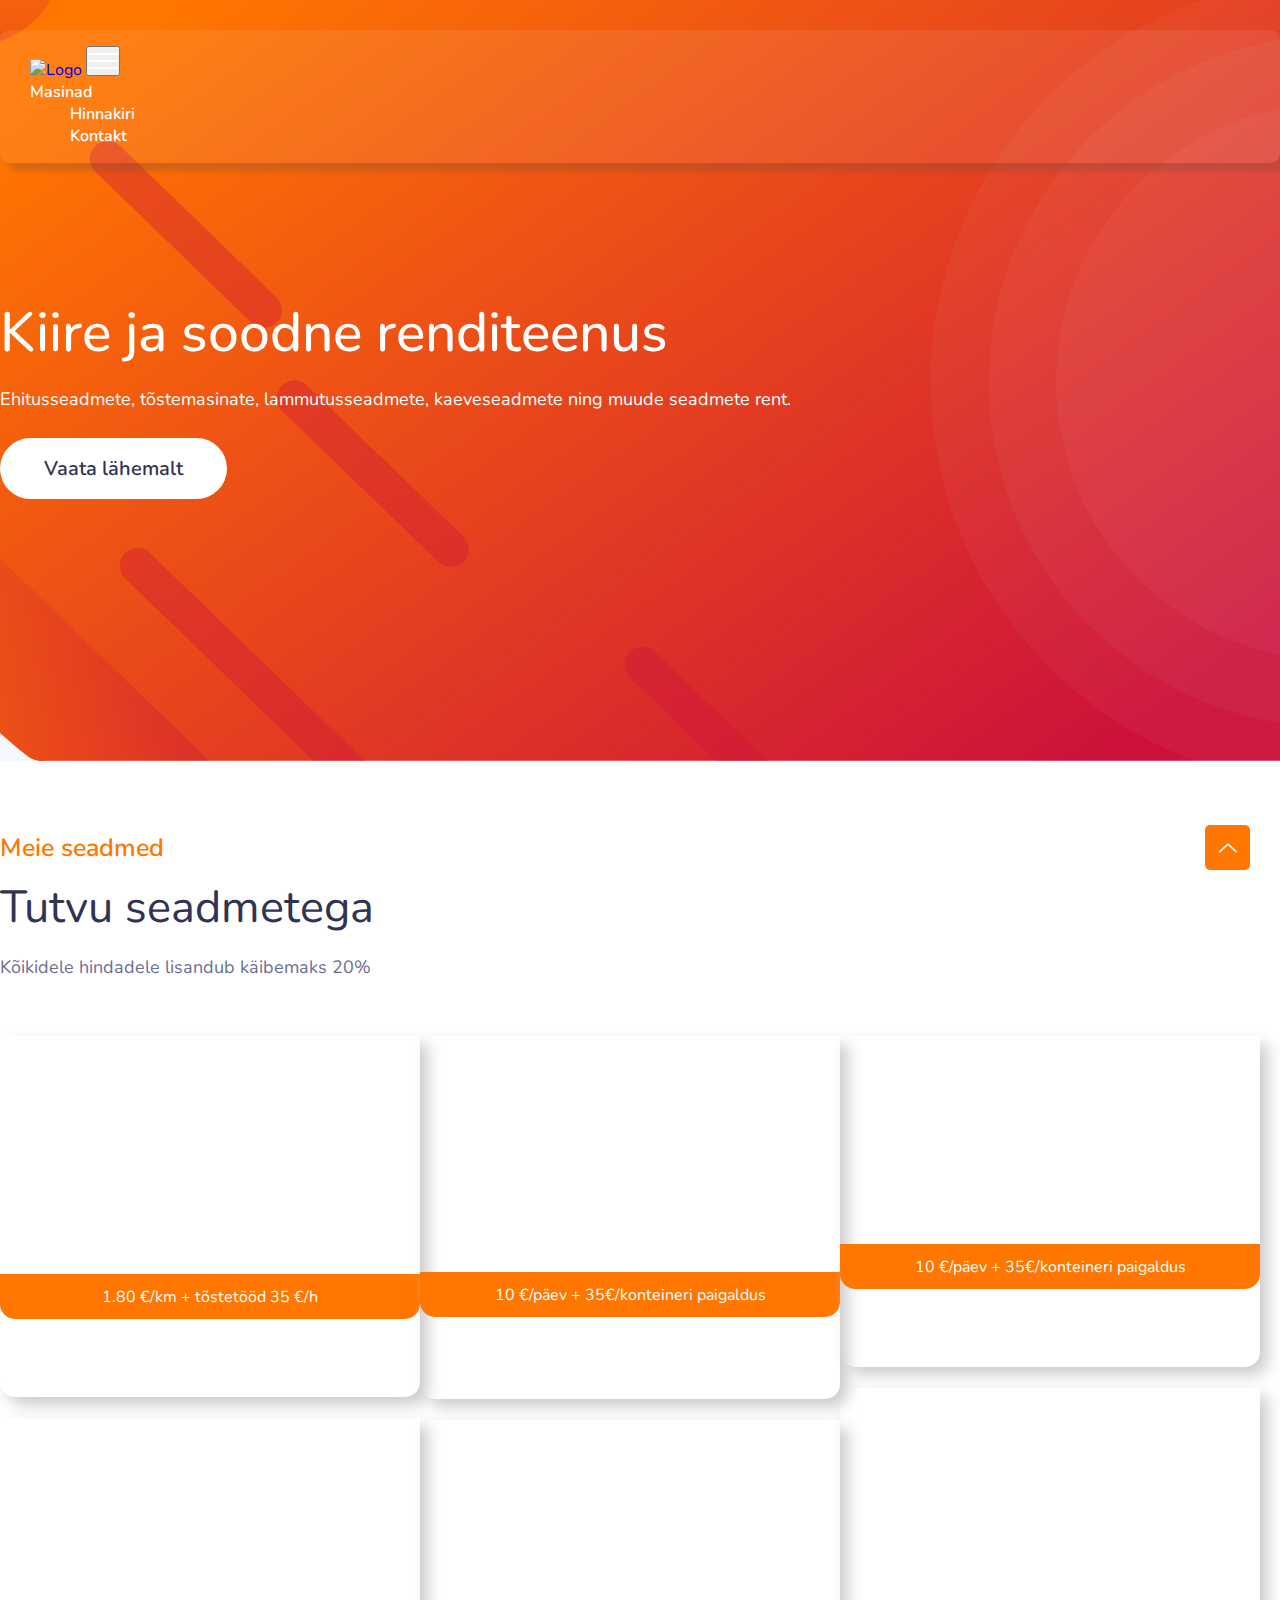
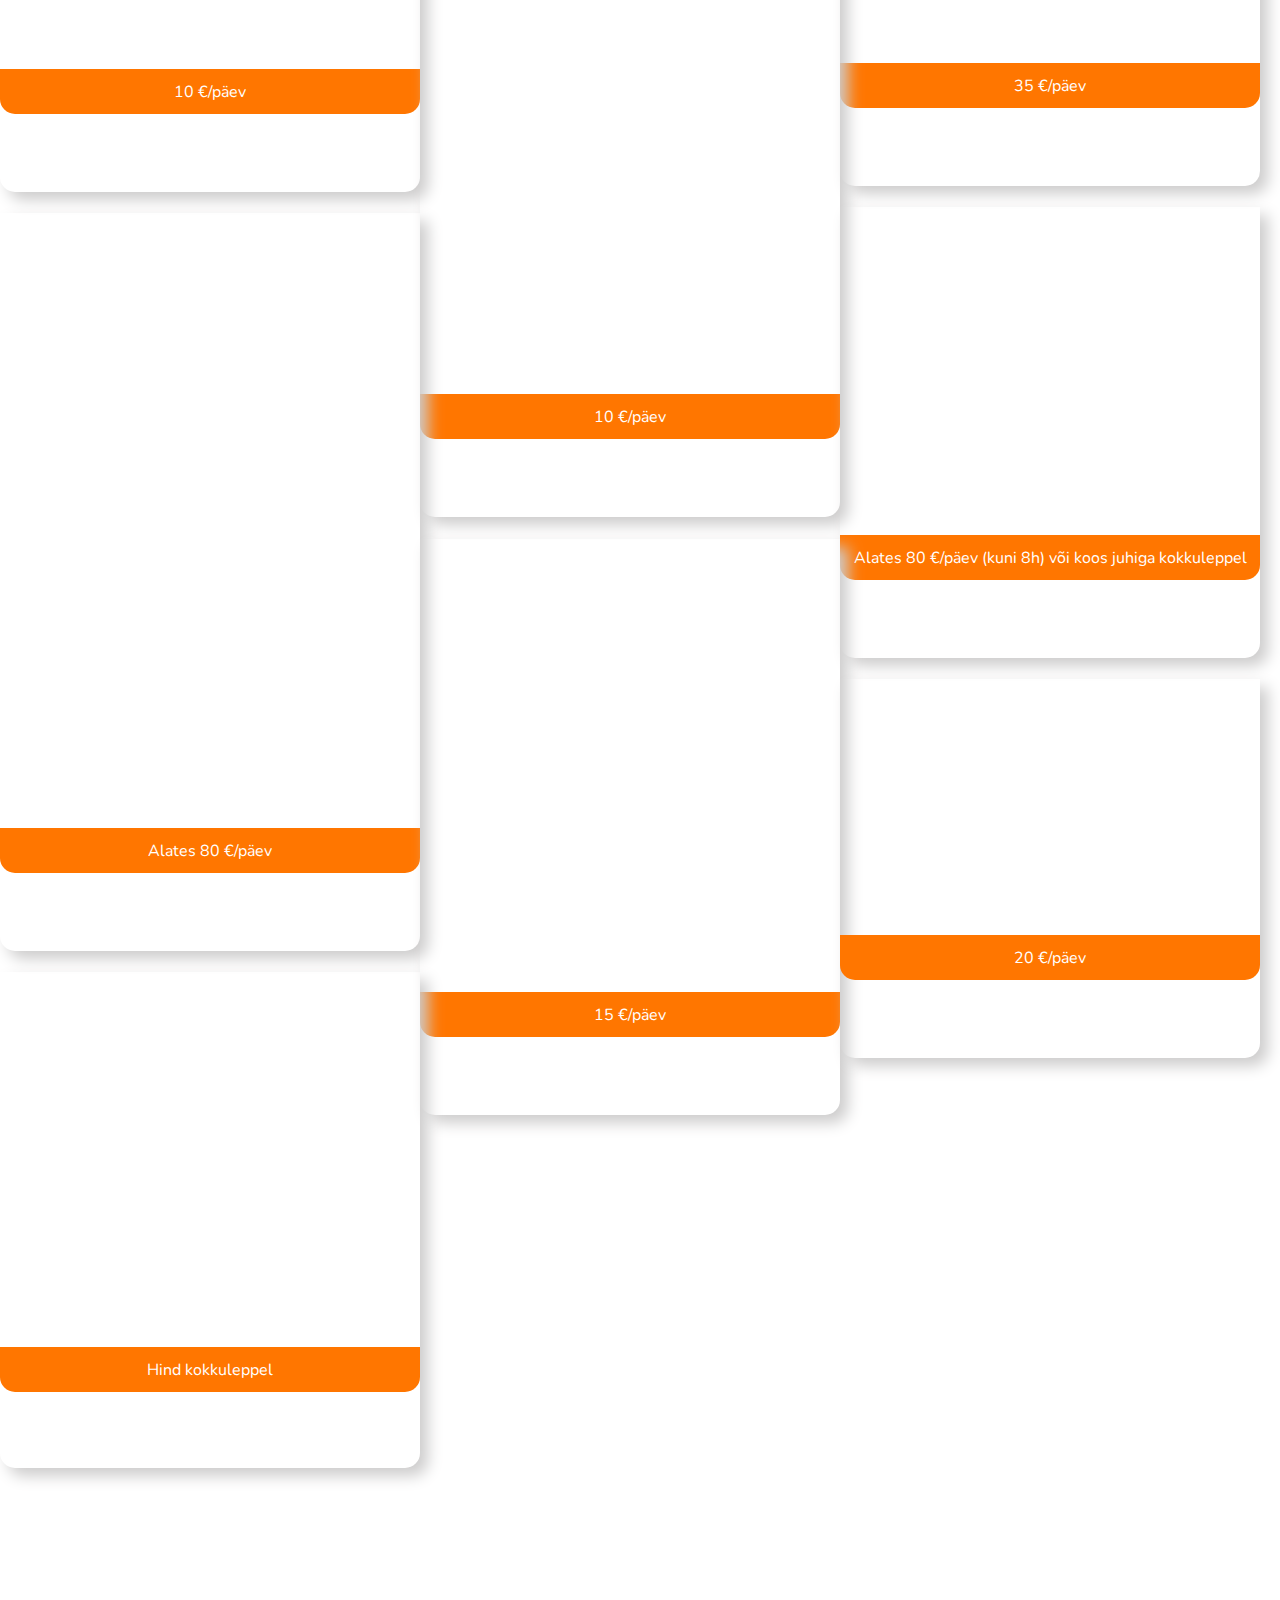
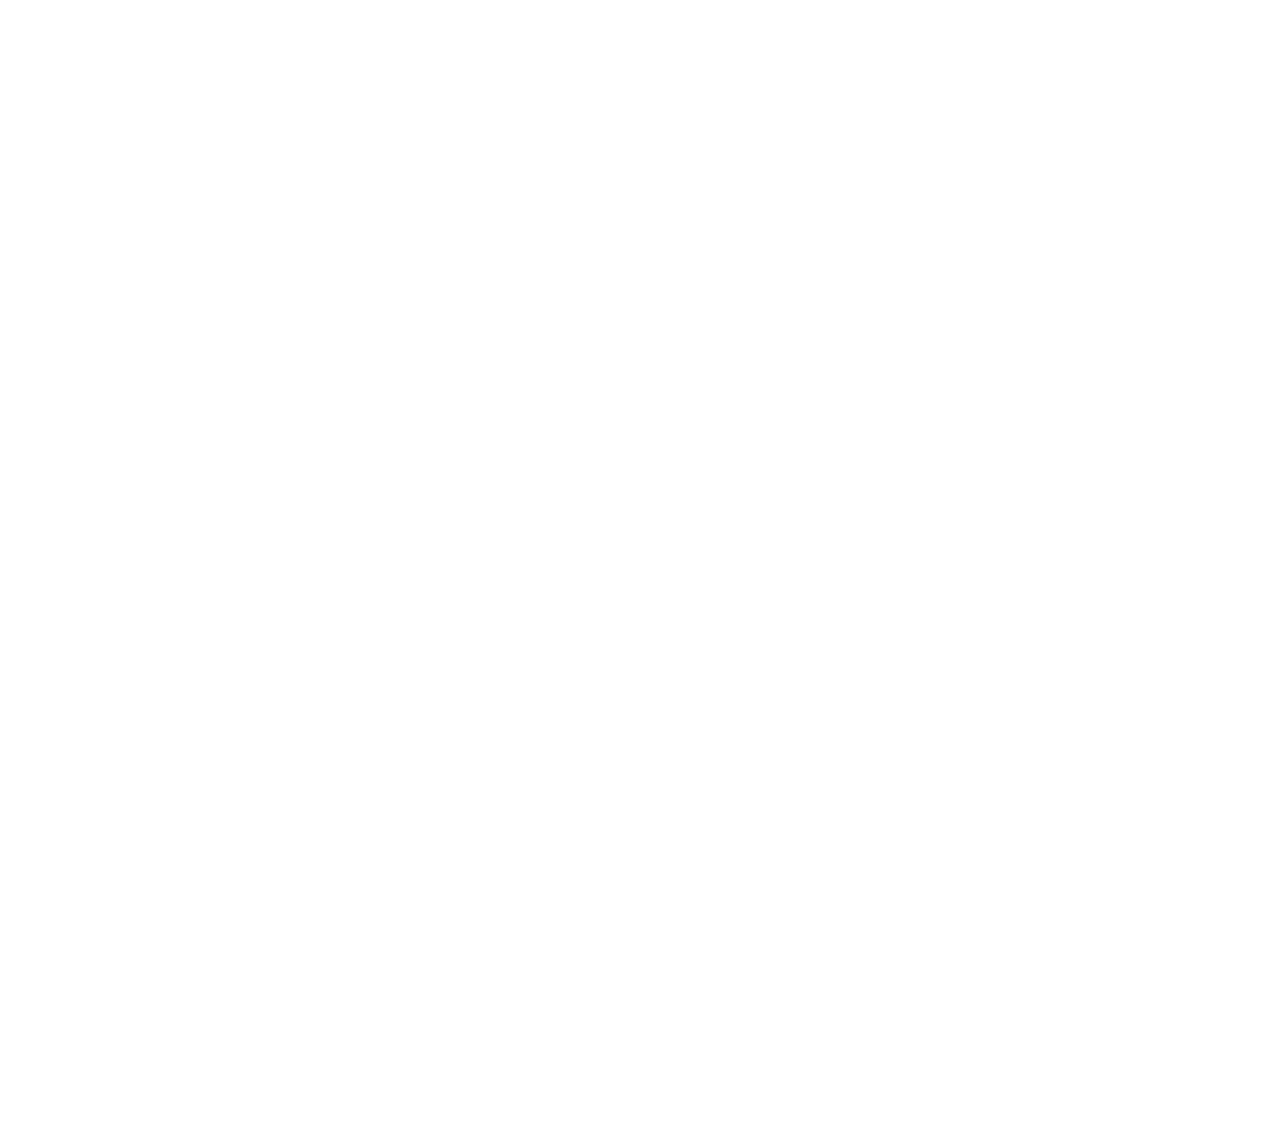
==== index.html @ d81b1bce "Update index.html" ====
<!doctype html>
<html class="no-js" lang="et">
<head>
    <meta charset="utf-8">
    <meta http-equiv="x-ua-compatible" content="ie=edge">
    <title>Renditeenus Järvamaal - Impera Grupp</title>
    <meta name="viewport" content="width=device-width, initial-scale=1">
    <meta name="Impera Grupp"
          content="Ehitusseadmete, lammutusseadmete, kaeveseadmete, tõstemasinate ning muude seadmete rent. Kontakt: +372 5129974 imperagrupp@mail.ee.">
    <meta name="description"
          content="Ehitusseadmete, lammutusseadmete, kaeveseadmete, tõstemasinate ning muude seadmete rent. Kontakt: +372 5129974 imperagrupp@mail.ee.">
    <meta property="og:description"
          content="Ehitusseadmete, lammutusseadmete, kaeveseadmete, tõstemasinate ning muude seadmete rent. Kontakt: +372 5129974 imperagrupp@mail.ee.">
    <meta name="keywords"
          content="rent, rendime, ehitusseadmete, lammutusseadmete, kaeveseadmete, tõstemasinate, järvamaa, renditeenus, soodne, tööriistad, korvtõstuk, platvormkraana, kraana, paide, tõstemasinad, seadmed, treiler, järelhaagis, miniekskavaator">
    <meta name="theme-color" content="#ff4400">
    <meta property="og:title" content="Renditeenus Järvamaal - Impera Grupp">
    <meta property="og:type" content="website" />
    <meta property="og:url" content="" />
    <meta property="og:image" content="https://imperagrupp.ee/assets/img/masinad/og_image.jpg">


    <link rel="shortcut icon" type="image/x-icon" href="assets/img/favicon_reb.png">

    <link rel="stylesheet" href="assets/css/bootstrap.min.css">
    <link rel="stylesheet" href="assets/css/LineIcons.2.0.css">
    <link rel="stylesheet" href="assets/css/animate.css">
    <link rel="stylesheet" href="assets/css/glightbox.min.css">
    <link rel="stylesheet" href="assets/css/tiny-slider.css">
    <link rel="stylesheet" href="assets/css/progressive-image.css">
    <link rel="stylesheet" href="assets/css/main.css">
    <!-- Global site tag (gtag.js) - Google Analytics -->
    <script async src="https://www.googletagmanager.com/gtag/js?id=G-723HPJB3SB"></script>
    <script>
        window.dataLayer = window.dataLayer || [];

        function gtag() {
            dataLayer.push(arguments);
        }

        gtag('js', new Date());

        gtag('config', 'G-723HPJB3SB');
    </script>
</head>
<body>
<!--[if lte IE 9]>
<p class="browserupgrade">Kasutad <strong>aegunud</strong> brauserit. Palun uuenda oma brauserit, et parandada kogemust
    ning turvalisust.</p>
<![endif]-->

<div class="preloader">
    <div class="loader">
        <div class="ytp-spinner">
            <div class="ytp-spinner-container">
                <div class="ytp-spinner-rotator">
                    <div class="ytp-spinner-left">
                        <div class="ytp-spinner-circle"></div>
                    </div>
                    <div class="ytp-spinner-right">
                        <div class="ytp-spinner-circle"></div>
                    </div>
                </div>
            </div>
        </div>
    </div>
</div>
<header class="header">
    <div class="navbar-area">
        <div class="container">
            <div class="row">
                <div class="col-lg-12">
                    <nav class="navbar navbar-expand-lg">
                        <a class="navbar-brand" href="#home">
                            <img src="assets/img/logo/Rebanevektor_50.png" alt="Logo">
                        </a>
                        <button class="navbar-toggler" type="button" data-toggle="collapse"
                                data-target="#navbarSupportedContent" aria-controls="navbarSupportedContent"
                                aria-expanded="false" aria-label="Toggle navigation">
                            <span class="toggler-icon"></span>
                            <span class="toggler-icon"></span>
                            <span class="toggler-icon"></span>
                        </button>
                        <div class="collapse navbar-collapse sub-menu-bar" id="navbarSupportedContent">
                            <ul id="nav" class="navbar-nav ms-auto">
                                <li class="nav-item">
                                    <a class="page-scroll" href="#masinad">Masinad</a>
                                </li>
                                <li class="nav-item">
                                    <a class="page-scroll" href="#masinad">Hinnakiri</a>
                                </li>
                                <li class="nav-item">
                                    <a class="page-scroll" href="#kontakt">Kontakt</a>
                                </li>
                            </ul>
                        </div>
                    </nav>
                </div>
            </div>
        </div>
    </div>
</header>
<section id="home" class="hero-section img-bg" style="background-image: url(assets/img/hero/hero-bg.svg)">
    <div class="container">
        <div class="row align-items-center">
            <div class="col-xl-6 col-lg-6">
                <div class="hero-content-wrapper">
                    <h1 class="wow fadeInDown" data-wow-delay=".8s" data-wow-duration="1.3s">Kiire ja soodne
                        renditeenus</h1>
                    <p class="wow fadeInLeft" data-wow-delay=".8s" data-wow-duration="1.3s">Ehitusseadmete, tõstemasinate, lammutusseadmete, kaeveseadmete ning muude seadmete rent.</p>
                    <a href="#masinad" class="theme-btn wow fadeInUp" data-wow-delay=".8s" data-wow-duration="1.3s">Vaata
                        lähemalt</a>
                </div>
            </div>
            <div class="col-xl-5 col-lg-6">
                <div class="hero-img">
                    <img class="wow fadeInRight" data-wow-delay=".4s" data-wow-duration="1.3s"
                         src="assets/img/hero/hero-cogs.png" alt="">
                    <!--                                        <img src="assets/img/hero/hero-shape.svg" alt="" class="shape">-->
                </div>
            </div>
        </div>
    </div>
</section>
<section id="masinad" class="team-section pt-70">
    <!--Pealkiri ja alatekst-->
    <div class="row">
        <div class="col-xl-5 col-lg-6 col-md-8 mx-auto">
            <div class="section-title text-center mb-55">
                <a href="#masinad">
                    <span class="wow fadeInDown" data-wow-delay=".2s">Meie seadmed</span>
                    <h2 class="mb-15 wow fadeInUp" data-wow-delay=".4s">Tutvu seadmetega</h2>
                    <p>Kõikidele hindadele lisandub käibemaks 20%</p>
                </a>
            </div>
        </div>
    </div>
    <div class="container">
        <div class="row" data-masonry='{"percentPosition": true }'>
            <div class="col-xl-4 col-lg-4 col-sm-6">
                <div class="card ">
                    <div class="single-team mb-30 wow fadeInUp" data-wow-delay=".2s">
                        <div class="team-img mb-20">
                            <div class="flip-card" style="width: 420px; height: 283px">
                                <div class="flip-card-inner">
                                    <div class="flip-card-front">
                                        <picture>
                                            <a href="assets/img/masinad/veoauto4.jpg" class="progressive replace">
                                                <img src="assets/img/masinad/veoauto4_tiny.jpg" class="preview" alt="image"/>
                                            </a>
                                        </picture>
                                    </div>
                                    <div class="flip-card-back">
                                        <h4>Mercedes Benz Actros</h4>
                                        <ul>
                                            <li>Hüdrokraana tõstevõime 2.1t/4m pealt</li>
                                            <li>Konksmultilift 20 tonni</li>
                                            <li>Noole pikkus 11m</li>
                                            <li>Auto kandevõime 10 tonni</li>
                                            <li>Rattavalem 6x4</li>
                                        </ul>
                                    </div>
                                </div>
                            </div>
                            <div class="team-social-links">
                                <span>1.80 €/km + tõstetööd 35 €/h</span>
                            </div>
                        </div>
                        <div class="team-info">
                            <h4>Multilift veoauto</h4>
                            <span>Hüdrokraana ja konksmultiliftiga</span>
                        </div>
                    </div>
                </div>
            </div>
            <div class="col-xl-4 col-lg-4 col-sm-6">
                <div class="card ">
                    <div class="single-team mb-30 wow fadeInUp" data-wow-delay=".2s">
                        <div class="team-img mb-20">
                            <div class="flip-card" style="width: 420px; height: 281px">
                                <div class="flip-card-inner">
                                    <div class="flip-card-front">
                                        <picture>
                                            <a href="assets/img/masinad/konteiner.jpg" class="progressive replace">
                                                <img src="assets/img/masinad/konteiner_tiny.jpg" class="preview" alt="image"/>
                                            </a>
                                        </picture>
<!--                                        <img src="assets/img/masinad/konteiner.jpg" alt="Avatar">-->
                                    </div>
                                    <div class="flip-card-back">
                                        <picture>
                                            <a href="assets/img/masinad/veoauto5.jpg" class="progressive replace">
                                                <img src="assets/img/masinad/veoauto5_tiny.jpg" class="preview" alt="image"/>
                                            </a>
                                        </picture>
                                    </div>
                                </div>
                            </div>
                            <div class="team-social-links">
                                <span>10 €/päev + 35€/konteineri paigaldus</span>
                            </div>
                        </div>
                        <div class="team-info">
                            <h4>Multilift-konteiner</h4>
                            <span>20m<sup>3</sup></span>
                        </div>
                    </div>
                </div>
            </div>
            <div class="col-xl-4 col-lg-4 col-sm-6">
                <div class="card ">
                    <div class="single-team mb-30 wow fadeInUp" data-wow-delay=".2s">
                        <div class="team-img mb-20">
                            <div class="flip-card" style="width: 420px; height: 253px">
                                <div class="flip-card-inner">
                                    <div class="flip-card-front">
                                        <picture>
                                            <a href="assets/img/masinad/platvorm.jpg" class="progressive replace">
                                                <img src="assets/img/masinad/platvorm_tiny.jpg" class="preview" alt="image"/>
                                            </a>
                                        </picture>
                                    </div>
                                    <div class="flip-card-back">
                                        <picture>
                                            <a href="assets/img/masinad/veoauto2.jpg" class="progressive replace">
                                                <img src="assets/img/masinad/veoauto2_tiny.jpg" class="preview" alt="image"/>
                                            </a>
                                        </picture>
                                    </div>
                                </div>
                            </div>
                            <div class="team-social-links">
                                <span>10 €/päev + 35€/konteineri paigaldus</span>
                            </div>
                        </div>
                        <div class="team-info">
                            <h4>Multilift-platvorm</h4>
                            <span>5.3m x 2.5m</span>
                        </div>
                    </div>
                </div>
            </div>
            <div class="col-xl-4 col-lg-4 col-sm-6">
                <div class="card ">
                    <div class="single-team mb-30 wow fadeInUp" data-wow-delay=".2s">
                        <div class="team-img mb-20">
                            <div class="flip-card" style="width: 420px; height: 320px">
                                <div class="flip-card-inner">
                                    <div class="flip-card-front">
                                        <picture>
                                            <a href="assets/img/masinad/tiki.jpg" class="progressive replace">
                                                <img src="assets/img/masinad/tiki_tiny.jpg" class="preview" alt="image"/>
                                            </a>
                                        </picture>
                                    </div>
                                    <div class="flip-card-back">
                                        <picture>
                                            <a href="assets/img/masinad/minieks.jpg" class="progressive replace">
                                                <img src="assets/img/masinad/minieks_tiny.jpg" class="preview" alt="image"/>
                                            </a>
                                        </picture>
                                    </div>
                                </div>
                            </div>
                            <div class="team-social-links">
                                <span>35 €/päev</span>
                            </div>
                        </div>
                        <div class="team-info">
                            <h4>Väiketraktori haagis</h4>
                            <span>Kast 3m x 1.5m; kandevõime 2380kg</span>
                        </div>
                    </div>
                </div>
            </div>
            <div class="col-xl-4 col-lg-4 col-sm-6">
                <div class="card ">
                    <div class="single-team mb-30 wow fadeInUp" data-wow-delay=".2s">
                        <div class="team-img mb-20">
                            <div class="flip-card" style="width: 420px; height: 296px">
                                <div class="flip-card-inner">
                                    <div class="flip-card-front">
                                        <img src="assets/img/masinad/kopapea.jpg" alt="Avatar">
                                    </div>
                                    <div class="flip-card-back">
                                        <img src="assets/img/masinad/kopapea2.jpg" alt="Avatar">
                                    </div>
                                </div>
                            </div>
                            <div class="team-social-links">
                                <span>10 €/päev</span>
                            </div>
                        </div>
                        <div class="team-info">
                            <h4>Miniekskavaatori kopad</h4>
                            <span>300mm; 800mm</span>
                        </div>
                    </div>
                </div>
            </div>
            <div class="col-xl-4 col-lg-4 col-sm-6">
                <div class="card ">
                    <div class="single-team mb-30 wow fadeInUp" data-wow-delay=".2s">
                        <div class="team-img mb-20">
                            <div class="flip-card" style="width: 420px; height: 619px">
                                <div class="flip-card-inner">
                                    <div class="flip-card-front">
                                        <img src="assets/img/masinad/puur.jpg" alt="Avatar">
                                    </div>
                                    <div class="flip-card-back">
                                        <img src="assets/img/masinad/puur2.jpg" alt="Avatar">
                                    </div>
                                </div>
                            </div>
                            <div class="team-social-links">
                                <span>10 €/päev</span>
                            </div>
                        </div>
                        <div class="team-info">
                            <h4>Miniekskavaatori postipuur</h4>
                            <span>&#x2300;150x1200mm(sügavus)</span>
                        </div>
                    </div>
                </div>
            </div>
            <div class="col-xl-4 col-lg-4 col-sm-6">
                <div class="card ">
                    <div class="single-team mb-30 wow fadeInUp" data-wow-delay=".2s">
                        <div class="team-img mb-20">
                            <div class="flip-card" style="width: 420px; height: 373px">
                                <div class="flip-card-inner">
                                    <div class="flip-card-front">
                                        <img src="assets/img/masinad/minieks3.jpg" alt="Avatar">
                                    </div>
                                    <div class="flip-card-back">
                                        <h4>JCB 8010</h4>
                                        <ul>
                                            <li>Transpordilaius 700mm</li>
                                            <li>Diiselmootor</li>
                                            <li>Kaal 1100kg</li>
                                            <li>Kummiroomikutega</li>
                                        </ul>
                                    </div>
                                </div>
                            </div>
                            <div class="team-social-links">
                                <span>Alates 80 €/päev (kuni 8h) või koos juhiga kokkuleppel</span>
                            </div>
                        </div>
                        <div class="team-info">
                            <h4>Miniekskavaator</h4>
                            <span>Kaevesügavus 2150mm</span>
                        </div>
                    </div>
                </div>
            </div>
            <div class="col-xl-4 col-lg-4 col-sm-6">
                <div class="card ">
                    <div class="single-team mb-30 wow fadeInUp" data-wow-delay=".2s">
                        <div class="team-img mb-20">
                            <div class="flip-card" style="width: 420px; height: 660px">
                                <div class="flip-card-inner">
                                    <div class="flip-card-front">
                                        <img src="assets/img/masinad/korv5.jpg" alt="Avatar">
                                    </div>
                                    <div class="flip-card-back">
                                        <h4>Dexter 17ZA</h4>
                                        <ul>
                                            <li>Tõstevõime kuni 215kg</li>
                                            <li>Töökõrgus 17m</li>
                                            <li>Järelveetav</li>
                                        </ul>
                                    </div>
                                </div>
                            </div>
                            <div class="team-social-links">
                                <span>Alates 80 €/päev</span> <!--TODO hind-->
                            </div>
                        </div>
                        <div class="team-info">
                            <h4>Järelveetav korvtõstuk</h4>
                            <span>Elektri- (220V) ja bensiinimootoriga. Iseliikuv</span>
                        </div>
                    </div>
                </div>
            </div>
            <div class="col-xl-4 col-lg-4 col-sm-6">
                <div class="card ">
                    <div class="single-team mb-30 wow fadeInUp" data-wow-delay=".2s">
                        <div class="team-img mb-20">
                            <div class="flip-card" style="width: 420px; height: 498px">
                                <div class="flip-card-inner">
                                    <div class="flip-card-front">
                                        <img src="assets/img/masinad/tald2.jpg" alt="Avatar">
                                    </div>
                                    <div class="flip-card-back">
                                        <img src="assets/img/masinad/tald.jpg" alt="Avatar">
                                    </div>
                                </div>
                            </div>
                            <div class="team-social-links">
                                <span>15 €/päev</span>
                            </div>
                        </div>
                        <div class="team-info">
                            <h4>Pinnasetihendaja</h4>
                            <span>60kg; kummialusega (kõnniteekivide paigalduseks)</span>
                        </div>
                    </div>
                </div>
            </div>
            <div class="col-xl-4 col-lg-4 col-sm-6">
                <div class="card ">
                    <div class="single-team mb-30 wow fadeInUp" data-wow-delay=".2s">
                        <div class="team-img mb-20">
                            <div class="flip-card" style="width: 420px; height: 301px">
                                <div class="flip-card-inner">
                                    <div class="flip-card-front">
                                        <img src="assets/img/masinad/tiki4.jpg" alt="Avatar">
                                    </div>
                                    <div class="flip-card-back">
                                        <h4>Tikitreiler</h4>
                                        <ul>
                                            <li>Kandevõime 410kg</li>
                                            <li>Kõrge porte ja kaanega</li>
                                            <li>2 teljega</li>
                                        </ul>
                                    </div>
                                </div>
                            </div>
                            <div class="team-social-links">
                                <span>20 €/päev</span>
                            </div>
                        </div>
                        <div class="team-info">
                            <h4>Kerghaagis</h4>
                            <span>Kast 3000x1500mm</span>
                        </div>
                    </div>
                </div>
            </div>
            <div class="col-xl-4 col-lg-4 col-sm-6">
                <div class="card ">
                    <div class="single-team mb-30 wow fadeInUp" data-wow-delay=".2s">
                        <div class="team-img mb-20">
                            <div class="flip-card" style="width: 420px; height: 420px">
                                <div class="flip-card-inner">
                                    <div class="flip-card-front">
                                        <img src="assets/img/masinad/tools.png" alt="Avatar">
                                    </div>
                                    <div class="flip-card-back">
                                        <h4>Muud tööriistad ja seadmed</h4>
                                        <ul>
                                            <li>Puurvasarad</li>
                                            <li>Laserid</li>
                                            <li>Soojapuhurid</li>
                                            <li>Kett-talid</li>
                                            <li>Mutrikeerajad</li>
                                            <li>jpm</li>
                                        </ul>
                                    </div>
                                </div>
                            </div>
                            <div class="team-social-links">
                                <span>Hind kokkuleppel</span>
                            </div>
                        </div>
                        <div class="team-info">
                            <h4>Muud tööriistad ja seadmed</h4>
                            <span><!----></span>
                        </div>
                    </div>
                </div>
            </div>
        </div>
    </div>
</section>
<section class="footer-logo-section">
    <div class="row">
        <div class="mx-auto wow fadeInUp" data-wow-delay=".6s">
            <img src="assets/img/logo/Rebanevektor_300.png" alt="">
        </div>
    </div>
</section>
<section id="kontakt" class="subscribe-section gray-bg wow fadeInUp" data-wow-delay=".2s">
    <div class="container">
        <div class="subscribe-wrapper pt-20">
            <div class="shape shape-1"></div>
            <div class="shape shape-2"></div>
            <div class="row">
                <div class="col-xl-6 col-lg-8 mx-auto">
                    <div class="section-title text-center mb-30">
                        <h2 class="text-white mb-15">Kontakt</h2>
                        <p class="text-white wow fadeInLeUp" data-wow-delay=".6s">Kui soovid rentida või tekkis lihtsalt
                            küsimusi, siis võta ühendust</p>
                    </div>
                </div>
            </div>
            <div class="col-xl-5 col-lg-5 mx-auto text-center kontaktandmed_btn">
                <div class="row">
                    <a href="tel:+372 5129974" class="theme-btn mb-1">Helista +372 5129974</a>
                </div>
                <div class="row">
                    <a href="mailto:imperagrupp@mail.ee"
                       class="theme-btn mb-1">Kirjuta imperagrupp@mail.ee</a>
                </div>
            </div>
            <div class="row">
                <div class="section-title text-center">
                    <h3 class="text-white mb-15">Asume Järvamaal</h3>
                </div>
            </div>
            <div class="row wow fadeInUp" data-wow-delay=".2s">
                <iframe
                        width="200"
                        height="600"
                        style="border:0"
                        loading="lazy"
                        allowfullscreen
                        src="https://www.google.com/maps/embed/v1/place?q=place_id:ChIJYYCdyCg4k0YRYGD8GG2zAAM&key=AIzaSyB682Q1mLjWfdfWFbuGr_2qV1pn4meJMZA">
                </iframe>
            </div>
        </div>
    </div>
</section>

<footer class="footer gray-bg wow fadeInUp" data-wow-delay=".2s">
    <div class="container">
        <div class="copyright-area">
            <p class="mb-0 text-md-end" style="padding-right: 20px"><a href="https://costl.io" rel="author"
                                                                       target="_blank">Disain - Costlio</a></p>
        </div>
    </div>
</footer>


<a href="#" class="scroll-top">
    <i class="lni lni-chevron-up"></i>
</a>
<script src="assets/js/bootstrap.bundle-5.0.0.alpha-1-min.js"></script>
<script src="assets/js/count-up.min.js"></script>
<script src="assets/js/wow.min.js"></script>
<script src="assets/js/glightbox.min.js" async></script>
<script src="assets/js/masonry.pkgd.min.js" async></script>
<script src="assets/js/tiny-slider.js" async></script>
<script src="assets/js/progressive-image.js" async></script>
<script src="assets/js/main.js"></script>
</body>
</html>
---- assets/css/progressive-image.css ----
.progressive{position:relative;display:block;overflow:hidden;outline:none}.progressive img{display:block;width:100%;max-width:none;height:auto;border:0}.progressive img.preview{filter:blur(2vw);transform:scale(1.05)}.progressive img.reveal{position:absolute;left:0;top:0;animation:progressiveReveal 1s linear}@keyframes progressiveReveal{0%{transform:scale(1.05);opacity:0}to{transform:scale(1);opacity:1}}
---- assets/css/main.css ----
@import "https://fonts.googleapis.com/css?family=Nunito:200,300,400,600,700,800&display=swap";

html {
    scroll-behavior: smooth
}

body {
    font-family: "Nunito";
    font-weight: 400;
    font-style: normal;
    color: #6b6f92;
    overflow-x: hidden
}

* {
    margin: 0;
    padding: 0;
    box-sizing: border-box
}

a:focus, input:focus, textarea:focus, button:focus, .btn:focus, .btn.focus, .btn:not(:disabled):not(.disabled).active, .btn:not(:disabled):not(.disabled):active {
    text-decoration: none;
    outline: none;
    box-shadow: none
}

a:hover {
    transition: all .3s ease-out 0s;
    color: #FF7600
}

a, a:focus, a:hover {
    text-decoration: none
}

i, span, a {
    display: inline-block
}

audio, canvas, iframe, img, svg, video {
    vertical-align: middle
}

h1, h2, h3, h4, h5, h6 {
    font-weight: 400;
    color: #313450;
    margin: 0
}

h1 a, h2 a, h3 a, h4 a, h5 a, h6 a {
    color: inherit
}

h1 {
    font-size: 50px
}

h2 {
    font-size: 45px
}

@media (max-width: 767px) {
    h2 {
        font-size: 36px
    }
}

@media only screen and (min-width: 480px) and (max-width: 767px) {
    h2 {
        font-size: 40px
    }
}

h3 {
    font-size: 30px
}

h4 {
    font-size: 25px
}

h5 {
    font-size: 20px
}

h6 {
    font-size: 16px
}

ul, ol {
    margin: 0;
    padding: 0;
    list-style-type: none
}

p {
    font-size: 18px;
    font-weight: 400;
    line-height: 28px;
    color: #6b6f92;
    margin: 0
}

.img-bg {
    background-position: center center;
    background-size: cover;
    background-repeat: no-repeat;
    width: 100%;
    height: 100%
}

.gray-bg {
    background: #f4f7fc
}

.theme-color {
    color: #FF7600
}

.error {
    color: crimson
}

.success {
    color: #6b6f92
}

.theme-btn {
    display: inline-block;
    font-weight: 600;
    text-align: center;
    white-space: nowrap;
    vertical-align: middle;
    user-select: none;
    padding: 17px 44px;
    font-size: 20px;
    border-radius: 50px;
    color: #313450;
    cursor: pointer;
    z-index: 5;
    transition: all .4s ease-in-out;
    border: none;
    background: #fff
}

.theme-btn:hover, .theme-btn:focus {
    background: #de3328;
    color: #fff;
}

.gradient-1 {
    background-image: linear-gradient(#6240c8 0%, #a145fe 100%)
}

.gradient-2 {
    background-image: linear-gradient(#b548f2 0%, #d283fd 100%)
}

.gradient-3 {
    background-image: linear-gradient(#FF7600 0%, #ffb8d1 100%)
}

.gradient-4 {
    background-image: linear-gradient(#40b4f6 0%, #79cefd 100%)
}

.scroll-top {
    width: 45px;
    height: 45px;
    background: #FF7600;
    display: flex;
    justify-content: center;
    align-items: center;
    font-size: 18px;
    color: #fff;
    border-radius: 5px;
    position: fixed;
    bottom: 30px;
    right: 30px;
    z-index: 9;
    cursor: pointer;
    transition: all .3s ease-out 0s
}

.scroll-top:hover {
    background: rgba(255, 118, 0, 0.8);
    color: #fff
}

@keyframes animation1 {
    0% {
        transform: scale(1)
    }
    50% {
        transform: scale(1.3)
    }
    100% {
        transform: scale(1)
    }
}

.section-title span {
    font-size: 25px;
    font-weight: 600;
    display: block;
    color: #FF7600;
    margin-bottom: 12px
}

.preloader {
    position: fixed;
    top: 0;
    left: 0;
    display: table;
    height: 100%;
    width: 100%;
    background: #fff;
    z-index: 99999
}

.preloader .loader {
    display: table-cell;
    vertical-align: middle;
    text-align: center
}

.preloader .loader .ytp-spinner {
    position: absolute;
    left: 50%;
    top: 50%;
    width: 64px;
    margin-left: -32px;
    z-index: 18;
    pointer-events: none
}

.preloader .loader .ytp-spinner .ytp-spinner-container {
    pointer-events: none;
    position: absolute;
    width: 100%;
    padding-bottom: 100%;
    top: 50%;
    left: 50%;
    margin-top: -50%;
    margin-left: -50%;
    animation: ytp-spinner-linspin 1568.2353ms linear infinite
}

.preloader .loader .ytp-spinner .ytp-spinner-container .ytp-spinner-rotator {
    position: absolute;
    width: 100%;
    height: 100%;
    animation: ytp-spinner-easespin 5332ms cubic-bezier(.4, 0, .2, 1) infinite both
}

.preloader .loader .ytp-spinner .ytp-spinner-container .ytp-spinner-rotator .ytp-spinner-left {
    position: absolute;
    top: 0;
    left: 0;
    bottom: 0;
    overflow: hidden;
    right: 50%
}

.preloader .loader .ytp-spinner .ytp-spinner-container .ytp-spinner-rotator .ytp-spinner-right {
    position: absolute;
    top: 0;
    right: 0;
    bottom: 0;
    overflow: hidden;
    left: 50%
}

.preloader .loader .ytp-spinner-circle {
    box-sizing: border-box;
    position: absolute;
    width: 200%;
    height: 100%;
    border-style: solid;
    border-color: #FF7600 #FF7600 #ddd;
    border-radius: 50%;
    border-width: 6px
}

.preloader .loader .ytp-spinner-left .ytp-spinner-circle {
    left: 0;
    right: -100%;
    border-right-color: #ddd;
    animation: ytp-spinner-left-spin 1333ms cubic-bezier(.4, 0, .2, 1) infinite both
}

.preloader .loader .ytp-spinner-right .ytp-spinner-circle {
    left: -100%;
    right: 0;
    border-left-color: #ddd;
    animation: ytp-right-spin 1333ms cubic-bezier(.4, 0, .2, 1) infinite both
}

@keyframes ytp-spinner-linspin {
    to {
        transform: rotate(360deg)
    }
}

@keyframes ytp-spinner-easespin {
    12.5% {
        transform: rotate(135deg)
    }
    25% {
        transform: rotate(270deg)
    }
    37.5% {
        transform: rotate(405deg)
    }
    50% {
        transform: rotate(540deg)
    }
    62.5% {
        transform: rotate(675deg)
    }
    75% {
        transform: rotate(810deg)
    }
    87.5% {
        transform: rotate(945deg)
    }
    to {
        transform: rotate(1080deg)
    }
}

@keyframes ytp-spinner-left-spin {
    0% {
        transform: rotate(130deg)
    }
    50% {
        transform: rotate(-5deg)
    }
    to {
        transform: rotate(130deg)
    }
}

@keyframes ytp-right-spin {
    0% {
        transform: rotate(-130deg)
    }
    50% {
        transform: rotate(5deg)
    }
    to {
        transform: rotate(-130deg)
    }
}

.mt-5 {
    margin-top: 5px
}

.mt-10 {
    margin-top: 10px
}

.mt-15 {
    margin-top: 15px
}

.mt-20 {
    margin-top: 20px
}

.mt-25 {
    margin-top: 25px
}

.mt-30 {
    margin-top: 30px
}

.mt-35 {
    margin-top: 35px
}

.mt-40 {
    margin-top: 40px
}

.mt-45 {
    margin-top: 45px
}

.mt-50 {
    margin-top: 50px
}

.mt-55 {
    margin-top: 55px
}

.mt-60 {
    margin-top: 60px
}

.mt-65 {
    margin-top: 65px
}

.mt-70 {
    margin-top: 70px
}

.mt-75 {
    margin-top: 75px
}

.mt-80 {
    margin-top: 80px
}

.mt-85 {
    margin-top: 85px
}

.mt-90 {
    margin-top: 90px
}

.mt-95 {
    margin-top: 95px
}

.mt-100 {
    margin-top: 100px
}

.mt-105 {
    margin-top: 105px
}

.mt-110 {
    margin-top: 110px
}

.mt-115 {
    margin-top: 115px
}

.mt-120 {
    margin-top: 120px
}

.mt-125 {
    margin-top: 125px
}

.mt-130 {
    margin-top: 130px
}

.mt-135 {
    margin-top: 135px
}

.mt-140 {
    margin-top: 140px
}

.mt-145 {
    margin-top: 145px
}

.mt-150 {
    margin-top: 150px
}

.mt-155 {
    margin-top: 155px
}

.mt-160 {
    margin-top: 160px
}

.mt-165 {
    margin-top: 165px
}

.mt-170 {
    margin-top: 170px
}

.mt-175 {
    margin-top: 175px
}

.mt-180 {
    margin-top: 180px
}

.mt-185 {
    margin-top: 185px
}

.mt-190 {
    margin-top: 190px
}

.mt-195 {
    margin-top: 195px
}

.mt-200 {
    margin-top: 200px
}

.mt-205 {
    margin-top: 205px
}

.mt-210 {
    margin-top: 210px
}

.mt-215 {
    margin-top: 215px
}

.mt-220 {
    margin-top: 220px
}

.mt-225 {
    margin-top: 225px
}

.mb-5 {
    margin-bottom: 5px
}

.mb-10 {
    margin-bottom: 10px
}

.mb-15 {
    margin-bottom: 15px
}

.mb-20 {
    margin-bottom: 20px
}

.mb-25 {
    margin-bottom: 25px
}

.mb-30 {
    margin-bottom: 30px
}

.mb-35 {
    margin-bottom: 35px
}

.mb-40 {
    margin-bottom: 40px
}

.mb-45 {
    margin-bottom: 45px
}

.mb-50 {
    margin-bottom: 50px
}

.mb-55 {
    margin-bottom: 55px
}

.mb-60 {
    margin-bottom: 60px
}

.mb-65 {
    margin-bottom: 65px
}

.mb-70 {
    margin-bottom: 70px
}

.mb-75 {
    margin-bottom: 75px
}

.mb-80 {
    margin-bottom: 80px
}

.mb-85 {
    margin-bottom: 85px
}

.mb-90 {
    margin-bottom: 90px
}

.mb-95 {
    margin-bottom: 95px
}

.mb-100 {
    margin-bottom: 100px
}

.mb-105 {
    margin-bottom: 105px
}

.mb-110 {
    margin-bottom: 110px
}

.mb-115 {
    margin-bottom: 115px
}

.mb-120 {
    margin-bottom: 120px
}

.mb-125 {
    margin-bottom: 125px
}

.mb-130 {
    margin-bottom: 130px
}

.mb-135 {
    margin-bottom: 135px
}

.mb-140 {
    margin-bottom: 140px
}

.mb-145 {
    margin-bottom: 145px
}

.mb-150 {
    margin-bottom: 150px
}

.mb-155 {
    margin-bottom: 155px
}

.mb-160 {
    margin-bottom: 160px
}

.mb-165 {
    margin-bottom: 165px
}

.mb-170 {
    margin-bottom: 170px
}

.mb-175 {
    margin-bottom: 175px
}

.mb-180 {
    margin-bottom: 180px
}

.mb-185 {
    margin-bottom: 185px
}

.mb-190 {
    margin-bottom: 190px
}

.mb-195 {
    margin-bottom: 195px
}

.mb-200 {
    margin-bottom: 200px
}

.mb-205 {
    margin-bottom: 205px
}

.mb-210 {
    margin-bottom: 210px
}

.mb-215 {
    margin-bottom: 215px
}

.mb-220 {
    margin-bottom: 220px
}

.mb-225 {
    margin-bottom: 225px
}

.pt-5 {
    padding-top: 5px
}

.pt-10 {
    padding-top: 10px
}

.pt-15 {
    padding-top: 15px
}

.pt-20 {
    padding-top: 20px
}

.pt-25 {
    padding-top: 25px
}

.pt-30 {
    padding-top: 30px
}

.pt-35 {
    padding-top: 35px
}

.pt-40 {
    padding-top: 40px
}

.pt-45 {
    padding-top: 45px
}

.pt-50 {
    padding-top: 50px
}

.pt-55 {
    padding-top: 55px
}

.pt-60 {
    padding-top: 60px
}

.pt-65 {
    padding-top: 65px
}

.pt-70 {
    padding-top: 70px
}

.pt-75 {
    padding-top: 75px
}

.pt-80 {
    padding-top: 80px
}

.pt-85 {
    padding-top: 85px
}

.pt-90 {
    padding-top: 90px
}

.pt-95 {
    padding-top: 95px
}

.pt-100 {
    padding-top: 100px
}

.pt-105 {
    padding-top: 105px
}

.pt-110 {
    padding-top: 110px
}

.pt-115 {
    padding-top: 115px
}

.pt-120 {
    padding-top: 120px
}

.pt-125 {
    padding-top: 125px
}

.pt-130 {
    padding-top: 130px
}

.pt-135 {
    padding-top: 135px
}

.pt-140 {
    padding-top: 140px
}

.pt-145 {
    padding-top: 145px
}

.pt-150 {
    padding-top: 150px
}

.pt-155 {
    padding-top: 155px
}

.pt-160 {
    padding-top: 160px
}

.pt-165 {
    padding-top: 165px
}

.pt-170 {
    padding-top: 170px
}

.pt-175 {
    padding-top: 175px
}

.pt-180 {
    padding-top: 180px
}

.pt-185 {
    padding-top: 185px
}

.pt-190 {
    padding-top: 190px
}

.pt-195 {
    padding-top: 195px
}

.pt-200 {
    padding-top: 200px
}

.pt-205 {
    padding-top: 205px
}

.pt-210 {
    padding-top: 210px
}

.pt-215 {
    padding-top: 215px
}

.pt-220 {
    padding-top: 220px
}

.pt-225 {
    padding-top: 225px
}

.pb-5 {
    padding-bottom: 5px
}

.pb-10 {
    padding-bottom: 10px
}

.pb-15 {
    padding-bottom: 15px
}

.pb-20 {
    padding-bottom: 20px
}

.pb-25 {
    padding-bottom: 25px
}

.pb-30 {
    padding-bottom: 30px
}

.pb-35 {
    padding-bottom: 35px
}

.pb-40 {
    padding-bottom: 40px
}

.pb-45 {
    padding-bottom: 45px
}

.pb-50 {
    padding-bottom: 50px
}

.pb-55 {
    padding-bottom: 55px
}

.pb-60 {
    padding-bottom: 60px
}

.pb-65 {
    padding-bottom: 65px
}

.pb-70 {
    padding-bottom: 70px
}

.pb-75 {
    padding-bottom: 75px
}

.pb-80 {
    padding-bottom: 80px
}

.pb-85 {
    padding-bottom: 85px
}

.pb-90 {
    padding-bottom: 90px
}

.pb-95 {
    padding-bottom: 95px
}

.pb-100 {
    padding-bottom: 100px
}

.pb-105 {
    padding-bottom: 105px
}

.pb-110 {
    padding-bottom: 110px
}

.pb-115 {
    padding-bottom: 115px
}

.pb-120 {
    padding-bottom: 120px
}

.pb-125 {
    padding-bottom: 125px
}

.pb-130 {
    padding-bottom: 130px
}

.pb-135 {
    padding-bottom: 135px
}

.pb-140 {
    padding-bottom: 140px
}

.pb-145 {
    padding-bottom: 145px
}

.pb-150 {
    padding-bottom: 150px
}

.pb-155 {
    padding-bottom: 155px
}

.pb-160 {
    padding-bottom: 160px
}

.pb-165 {
    padding-bottom: 165px
}

.pb-170 {
    padding-bottom: 170px
}

.pb-175 {
    padding-bottom: 175px
}

.pb-180 {
    padding-bottom: 180px
}

.pb-185 {
    padding-bottom: 185px
}

.pb-190 {
    padding-bottom: 190px
}

.pb-195 {
    padding-bottom: 195px
}

.pb-200 {
    padding-bottom: 200px
}

.pb-205 {
    padding-bottom: 205px
}

.pb-210 {
    padding-bottom: 210px
}

.pb-215 {
    padding-bottom: 215px
}

.pb-220 {
    padding-bottom: 220px
}

.pb-225 {
    padding-bottom: 225px
}

.navbar-area {
    position: absolute;
    top: 30px;
    left: 0;
    width: 100%;
    z-index: 99;
    transition: all 0.3s ease-out 0s;
}

.sticky {
    position: fixed;
    z-index: 99;
    top: 10px;
    transition: all 0.3s ease-out 0s;
}

.sticky .navbar {
    padding: 16px 30px;
    background: #fff;
    box-shadow: 0 0 10px rgba(34, 34, 34, 0.05);
}

@media (max-width: 767px) {
    .sticky .navbar {
        padding: 5px 30px;
    }
}

.sticky .navbar .nav-item a {
    color: #313450;
}

.sticky .navbar-toggler .toggler-icon {
    background-color: #222;
}

.navbar {
    position: relative;
    transition: all 0.3s ease-out 0s;
    padding: 16px 30px;
    background: rgba(255, 255, 255, 0.08);
    border-radius: 10px;
    box-shadow: 8px 8px 5px rgba(102, 77, 66, 0.26);
}

.navbar-brand {
    padding: 0;
}

.navbar-brand img {
    max-width: 150px;
}

.navbar-toggler {
    padding: 0;
}

.navbar-toggler:focus {
    box-shadow: none;
}

.navbar-toggler .toggler-icon {
    width: 30px;
    height: 2px;
    background-color: #fff;
    display: block;
    margin: 5px 0;
    position: relative;
    transition: all 0.3s ease-out 0s;
}

.navbar-toggler.active .toggler-icon:nth-of-type(1) {
    transform: rotate(45deg);
    top: 7px;
}

.navbar-toggler.active .toggler-icon:nth-of-type(2) {
    opacity: 0;
}

.navbar-toggler.active .toggler-icon:nth-of-type(3) {
    transform: rotate(135deg);
    top: -7px;
}

@media only screen and (min-width: 768px) and (max-width: 991px) {
    .navbar-collapse {
        position: absolute;
        top: 100%;
        left: 0;
        width: 100%;
        background-color: #fff;
        z-index: 9;
        box-shadow: 0px 15px 20px 0px rgba(0, 0, 0, 0.1);
        padding: 5px 12px;
    }
}

@media (max-width: 767px) {
    .navbar-collapse {
        position: absolute;
        top: 100%;
        left: 0;
        width: 100%;
        background-color: #fff;
        z-index: 9;
        box-shadow: 0px 15px 20px 0px rgba(49, 52, 80, 0.1);
        padding: 5px 12px;
    }
}

.navbar-nav .nav-item {
    margin-left: 40px;
    position: relative;
}

.navbar-nav .nav-item:first-child {
    margin-left: 0;
}

@media only screen and (min-width: 992px) and (max-width: 1199px) {
    .navbar-nav .nav-item {
        margin-left: 30px;
    }
}

@media only screen and (min-width: 768px) and (max-width: 991px) {
    .navbar-nav .nav-item {
        margin: 0;
    }
}

@media (max-width: 767px) {
    .navbar-nav .nav-item {
        margin: 0;
    }
}

.navbar-nav .nav-item a {
    font-size: 16px;
    font-weight: 600;
    color: #fff;
    transition: all 0.3s ease-out 0s;
    position: relative;

}

@media only screen and (min-width: 768px) and (max-width: 991px) {
    .navbar-nav .nav-item a {
        color: #313450;
        display: block;
        padding: 4px 0;
    }
}

@media (max-width: 767px) {
    .navbar-nav .nav-item a {
        color: #313450;
        display: block;
        padding: 4px 0;
    }
}

.navbar-nav .nav-item a.active, .navbar-nav .nav-item a:hover {
    color: #FF7600
}

.navbar-nav .nav-item:hover .sub-menu {
    top: 100%;
    opacity: 1;
    visibility: visible;
}

@media only screen and (min-width: 768px) and (max-width: 991px) {
    .navbar-nav .nav-item:hover .sub-menu {
        top: 0;
    }
}

@media (max-width: 767px) {
    .navbar-nav .nav-item:hover .sub-menu {
        top: 0;
    }
}

.navbar-nav .nav-item .sub-menu {
    width: 200px;
    background-color: #fff;
    box-shadow: 0px 0px 20px 0px rgba(0, 0, 0, 0.1);
    position: absolute;
    top: 110%;
    left: 0;
    opacity: 0;
    visibility: hidden;
    transition: all 0.3s ease-out 0s;
}

@media only screen and (min-width: 768px) and (max-width: 991px) {
    .navbar-nav .nav-item .sub-menu {
        position: relative;
        width: 100%;
        top: 0;
        display: none;
        opacity: 1;
        visibility: visible;
    }
}

@media (max-width: 767px) {
    .navbar-nav .nav-item .sub-menu {
        position: relative;
        width: 100%;
        top: 0;
        display: none;
        opacity: 1;
        visibility: visible;
    }
}

.navbar-nav .nav-item .sub-menu li {
    display: block;
}

.navbar-nav .nav-item .sub-menu li a {
    display: block;
    padding: 8px 20px;
    color: #222;
}

.navbar-nav .nav-item .sub-menu li a.active, .navbar-nav .nav-item .sub-menu li a:hover {
    padding-left: 25px;
    color: #FF7600;
}

.navbar-nav .sub-nav-toggler {
    display: none;
}

@media only screen and (min-width: 768px) and (max-width: 991px) {
    .navbar-nav .sub-nav-toggler {
        display: block;
        position: absolute;
        right: 0;
        top: 0;
        background: none;
        color: #222;
        font-size: 18px;
        border: 0;
        width: 30px;
        height: 30px;
    }
}

@media (max-width: 767px) {
    .navbar-nav .sub-nav-toggler {
        display: block;
        position: absolute;
        right: 0;
        top: 0;
        background: none;
        color: #222;
        font-size: 18px;
        border: 0;
        width: 30px;
        height: 30px;
    }
}

.navbar-nav .sub-nav-toggler span {
    width: 8px;
    height: 8px;
    border-left: 1px solid #222;
    border-bottom: 1px solid #222;
    transform: rotate(-45deg);
    position: relative;
    top: -5px;
}

.hero-section {
    padding-top: 300px;
    padding-bottom: 240px;
    background-color: #f4f7fc
}

@media only screen and (min-width: 768px) and (max-width: 991px) {
    .hero-section {
        padding-top: 250px;
        padding-bottom: 210px
    }
}

@media (max-width: 767px) {
    .hero-section {
        padding-top: 200px;
        padding-bottom: 160px
    }
}

@media only screen and (min-width: 768px) and (max-width: 991px) {
    .hero-section .hero-content-wrapper {
        margin-bottom: 50px
    }
}

@media (max-width: 767px) {
    .hero-section .hero-content-wrapper {
        margin-bottom: 50px
    }
}

.hero-section .hero-content-wrapper h1 {
    font-size: 55px;
    line-height: 65px;
    font-weight: 500;
    margin-bottom: 20px;
    color: #fff
}

@media only screen and (min-width: 480px) and (max-width: 767px) {
    .hero-section .hero-content-wrapper h1 {
        font-size: 45px;
        line-height: 55px
    }
}

@media (max-width: 767px) {
    .hero-section .hero-content-wrapper h1 {
        font-size: 40px;
        line-height: 50px
    }
}

.hero-section .hero-content-wrapper p {
    margin-bottom: 25px;
    color: #fff;
    padding-right: 30px
}

.hero-section .hero-img {
    position: relative;
    z-index: 1
}

@media (max-width: 991px) {
    .hero-section .hero-img img {
        display: none;
    }
}

.hero-section .hero-img .shape {
    position: absolute;
    bottom: -60px;
    left: -30px;
    z-index: -1
}

@media (max-width: 767px) {
    .hero-section .hero-img .shape {
        display: none
    }
}

.service-section .single-service:hover .service-icon::after {
    transform: scale(1)
}

.icon-gradient {
    position: relative;
    width: 69px;
    height: 69px;
    line-height: 75px;
    border-radius: 50%;
    color: #fff;
    margin-left: auto;
    margin-right: auto;
    font-size: 28px;
    z-index: 1
}

.icon-gradient::after {
    content: '';
    position: absolute;
    width: 100%;
    height: 100%;
    border-radius: 50%;
    background-image: inherit;
    opacity: .15;
    z-index: -1;
    left: 0;
    top: 0;
    transform: scale(1.3);
    transition: all .3s ease-out 0s
}

.why-use-section {
    position: relative;
    z-index: 1
}

.why-use-section .shape {
    position: absolute;
    bottom: 0;
    left: 0;
    z-index: -1
}

@media only screen and (min-width: 768px) and (max-width: 991px) {
    .why-use-section .shape {
        bottom: -50px
    }
}

@media (max-width: 767px) {
    .why-use-section .shape {
        width: 50%;
        bottom: -30px
    }
}

.why-use-section .why-use-img {
    margin-left: -150px
}

@media only screen and (min-width: 992px) and (max-width: 1199px) {
    .why-use-section .why-use-img img {
        width: 100%
    }
}

@media only screen and (min-width: 768px) and (max-width: 991px) {
    .why-use-section .why-use-img img {
        width: 100%
    }
}

@media (max-width: 767px) {
    .why-use-section .why-use-img img {
        width: 100%
    }
}

@media only screen and (min-width: 768px) and (max-width: 991px) {
    .why-use-section .why-use-img {
        margin-left: 0
    }
}

@media (max-width: 767px) {
    .why-use-section .why-use-img {
        margin-left: 0
    }
}

@media only screen and (min-width: 768px) and (max-width: 991px) {
    .why-use-section .faq-column {
        order: -1
    }
}

@media (max-width: 767px) {
    .why-use-section .faq-column {
        order: -1
    }
}

@media only screen and (min-width: 768px) and (max-width: 991px) {
    .why-use-section .why-use-faq {
        margin-bottom: 50px
    }
}

@media (max-width: 767px) {
    .why-use-section .why-use-faq {
        margin-bottom: 50px
    }
}

.faq-item {
    box-shadow: 0 0 34px rgba(175, 175, 175, .16)
}

.faq-item .faq-header .faq-btn {
    background: #fff;
    border: none;
    padding: 20px 33px 20px 25px;
    white-space: normal;
    width: 100%;
    text-align: left;
    cursor: pointer;
    position: relative
}

.faq-item .faq-header .faq-btn.collapsed::after {
    transform: rotate(0deg);
    border-top-color: #6b6f92
}

.faq-item .faq-header .faq-btn::after {
    content: '';
    position: absolute;
    border-top: 6px solid #FF7600;
    border-left: 6px solid transparent;
    border-right: 6px solid transparent;
    right: 25px;
    top: 50%;
    margin-top: -3px;
    transform: rotate(180deg);
    transition: all .3s ease-out 0s
}

.faq-item .faq-header .faq-btn i {
    width: 59px;
    height: 59px;
    border-radius: 50%;
    text-align: center;
    line-height: 62px;
    color: #fff;
    display: block;
    font-size: 25px;
    position: relative;
    z-index: 1;
    margin-right: 20px;
    float: left
}

@media (max-width: 767px) {
    .faq-item .faq-header .faq-btn i {
        width: 45px;
        height: 45px;
        line-height: 48px;
        font-size: 20px
    }
}

.faq-item .faq-header .faq-btn i::after {
    content: '';
    position: absolute;
    width: 100%;
    height: 100%;
    top: 0;
    left: 0;
    border-radius: 50%;
    background-image: inherit;
    transform: scale(1.3);
    opacity: .15;
    z-index: -1
}

.faq-item .faq-header .faq-btn span {
    font-size: 25px;
    font-weight: 700;
    color: #313450;
    display: block;
    padding-top: 10px
}

@media (max-width: 767px) {
    .faq-item .faq-header .faq-btn span {
        font-size: 18px
    }
}

.faq-item .faq-body {
    padding: 20px 25px 30px
}

.process-section {
    position: relative;
    z-index: 1
}

.process-section .shape {
    position: absolute;
    bottom: 0;
    right: 0;
    z-index: -1
}

@media only screen and (min-width: 768px) and (max-width: 991px) {
    .process-section .shape {
        bottom: -50px
    }
}

@media (max-width: 767px) {
    .process-section .shape {
        bottom: -30px;
        width: 50%
    }
}

@media (max-width: 767px) {
    .process-section .process-img img {
        width: 100%
    }
}

@media only screen and (min-width: 768px) and (max-width: 991px) {
    .process-section .process-faq {
        margin-bottom: 50px
    }
}

@media (max-width: 767px) {
    .process-section .process-faq {
        margin-bottom: 50px
    }
}

.counterup-section {
    position: relative;
    z-index: 1
}

.counterup-section .container {
    position: relative
}

.counterup-section .container .counter-shape-1 {
    left: -35px;
    top: -50px
}

.counterup-section .container .counter-shape-2 {
    right: -35px;
    bottom: -50px
}

.counterup-section .shape {
    position: absolute
}

.counterup-section .counter-wrapper {
    border-radius: 10px;
    position: relative;
    overflow: hidden;
    padding-left: 50px;
    padding-right: 50px
}

@media only screen and (min-width: 768px) and (max-width: 991px) {
    .counterup-section .counter-wrapper {
        padding-left: 0;
        padding-right: 0
    }
}

@media (max-width: 767px) {
    .counterup-section .counter-wrapper {
        padding-left: 0;
        padding-right: 0
    }
}

.counterup-section .counter-wrapper::after, .counterup-section .counter-wrapper::before {
    content: '';
    position: absolute;
    width: 211px;
    height: 211px;
    border-radius: 50%;
    background: linear-gradient(#b548f2 0%, #d283fd 100%)
}

.counterup-section .counter-wrapper::before {
    bottom: -100px;
    left: -100px
}

.counterup-section .counter-wrapper::after {
    top: -100px;
    right: -100px
}

.counterup-section .counter-wrapper .single-counter i {
    line-height: 69px
}

.counterup-section .counter-wrapper .single-counter h3 {
    font-size: 30px;
    font-weight: 800;
    margin-bottom: 12px
}

.counterup-section .counter-wrapper .single-counter p {
    font-size: 20px;
    color: #fff;
    font-weight: 600
}

.counterup-section .counter-wrapper .single-counter:hover i::after {
    transform: scale(1)
}

@media (max-width: 767px) {
    .single-team {
        text-align: center
    }
}

.single-team .team-img {
    position: relative;
    overflow: hidden;
    border-radius: 15px;
}

.single-team .team-img img {
    width: 100%
}

.single-team .team-img .team-social-links {
    position: absolute;
    bottom: 0;
    width: 100%;
    height: 0;
    display: flex;
    background: #FF7600;
    justify-content: center;
    align-items: center;
    opacity: 0;
    visibility: hidden;
    transition: .3s;
    border-radius: 0 0 10px 10px
}

@media only screen and (max-width: 1400px) {
    .single-team .team-img .team-social-links {
        opacity: 1;
        visibility: visible;
        color: white;
        height: 45px
    }
}

.single-team .team-img .team-social-links ul li {
    display: inline-block
}

.single-team .team-img .team-social-links ul li a {
    color: #fff;
    font-size: 16px;
    margin: 0 5px
}

.single-team:hover .team-social-links {
    opacity: 1;
    visibility: visible;
    color: white;
    height: 45px
}

.single-team .team-info span {
    font-size: 18px;
    color: #313450
}

.testimonial-section .container {
    position: relative;
    z-index: 1
}

.testimonial-section .container .shape {
    position: absolute;
    left: -50px;
    bottom: -70px;
    z-index: -1
}

.testimonial-section .single-testimonial {
    padding: 35px;
    border-radius: 10px;
    background: #fff;
    margin-bottom: 60px
}

.testimonial-section .single-testimonial .testimonial-info-wrapper {
    display: flex;
    margin-bottom: 25px;
    justify-content: space-between
}

@media (max-width: 767px) {
    .testimonial-section .single-testimonial .testimonial-info-wrapper {
        flex-direction: column
    }
}

.testimonial-section .single-testimonial .testimonial-info-wrapper .testimonial-info {
    display: flex;
    align-items: center
}

.testimonial-section .single-testimonial .testimonial-info-wrapper .testimonial-info .testimonial-img {
    margin-right: 20px
}

.testimonial-section .single-testimonial .testimonial-info-wrapper .testimonial-info .testimonial-meta h5 {
    font-weight: 600
}

.testimonial-section .single-testimonial .testimonial-info-wrapper .testimonial-info .testimonial-meta span {
    font-size: 16px;
    color: #313450
}

.testimonial-section .single-testimonial .testimonial-info-wrapper .rating {
    padding-right: 40px;
    color: #FF7600
}

.testimonial-section .single-testimonial .testimonial-info-wrapper .rating i {
    font-size: 14px;
    margin: 0 4px
}

@media (max-width: 767px) {
    .testimonial-section .single-testimonial .testimonial-info-wrapper .rating {
        margin-top: 15px
    }
}

.testimonial-section .testimonial-active-wrapper {
    position: relative
}

.testimonial-section .testimonial-active-wrapper .tns-nav {
    position: absolute;
    bottom: 0;
    left: 0;
    right: 0;
    margin: auto;
    width: 100%;
    text-align: center;
    z-index: 2
}

.testimonial-section .testimonial-active-wrapper .tns-nav button {
    text-indent: -99999px;
    width: 15px;
    height: 15px;
    border-radius: 50%;
    margin: 5px;
    background: rgba(228, 78, 131, .5);
    border: none;
    cursor: pointer;
    transition: all .3s ease-out 0s
}

.testimonial-section .testimonial-active-wrapper .tns-nav button.tns-nav-active {
    background: #FF7600
}

.faq-section {
    position: relative
}

.faq-section .faq-img {
    margin-left: -300px
}

@media only screen and (min-width: 768px) and (max-width: 991px) {
    .faq-section .faq-img {
        margin-left: 0;
        margin-bottom: 50px
    }
}

@media (max-width: 767px) {
    .faq-section .faq-img {
        margin-left: 0;
        margin-bottom: 50px
    }
}

.faq-section .faq-img img {
    width: 100%
}

.single-blog .blog-img a {
    display: block
}

.single-blog .blog-img a img {
    width: 100%
}

.single-blog .blog-meta {
    display: flex;
    justify-content: space-between
}

.single-blog .blog-meta .blog-author {
    display: flex;
    align-items: center
}

.single-blog .blog-meta .blog-author img {
    border-radius: 50%
}

.single-blog .blog-meta .blog-author span {
    color: #313450;
    font-weight: 600;
    font-size: 18px;
    margin-left: 10px
}

.single-blog .blog-meta .blog-comment {
    display: flex;
    align-items: center
}

.single-blog .blog-meta .blog-comment span {
    font-size: 16px;
    color: #505478;
    margin-left: 10px
}

@media only screen and (min-width: 992px) and (max-width: 1199px) {
    .single-blog .blog-meta .blog-comment {
        display: none
    }
}

.single-blog .blog-title h4 {
    font-weight: 600
}

.subscribe-section .subscribe-wrapper {
    border-radius: 30px;
    background: linear-gradient(to right bottom, #f87901 40%, #ff0008 100%);
    position: relative;
    overflow: hidden;
    z-index: 1;
    box-shadow: 8px 8px 15px #7d7c7c;
}

@media (max-width: 767px) {
    .subscribe-section .subscribe-wrapper p {
        padding-left: 30px;
        padding-right: 30px
    }
}

.subscribe-section .subscribe-wrapper .shape {
    position: absolute;
    width: 367px;
    height: 367px;
    border-radius: 50%;
    background: rgba(255, 255, 255, .04);
    top: -220px;
    left: -220px;
    z-index: -1;
}

.subscribe-section .subscribe-wrapper .shape::before, .subscribe-section .subscribe-wrapper .shape::after {
    content: '';
    position: absolute;
    width: 100%;
    height: 100%;
    background: inherit;
    border-radius: 50%;
    transform: scale(1.2)
}

.subscribe-section .subscribe-wrapper .shape::after {
    transform: scale(1.4)
}

.subscribe-section .subscribe-wrapper .shape.shape-2 {
    bottom: -220px;
    right: -220px;
    top: auto;
    left: auto
}

.subscribe-section .subscribe-wrapper .subscribe-form {
    text-align: center;
    display: flex;
    justify-content: center;
    align-items: center
}

.footer-logo-section {
    text-align: center;
    display: flex;
    justify-content: center;
    align-items: center
}

@media only screen and (min-width: 768px) and (max-width: 991px) {
    .subscribe-section .subscribe-wrapper .subscribe-form {
        flex-direction: column
    }
}

@media (max-width: 767px) {
    .subscribe-section .subscribe-wrapper .subscribe-form {
        flex-direction: column
    }
}

.subscribe-section .subscribe-wrapper .subscribe-form input {
    width: 487px;
    border-radius: 33px;
    background: rgba(255, 255, 255, .15);
    color: #fff;
    font-size: 16px;
    margin-right: 15px;
    height: 65px;
    border: 1px solid transparent;
    transition: all .3s ease-out 0s
}

.subscribe-section .subscribe-wrapper .subscribe-form input:focus {
    border-color: #fff
}

.subscribe-section .subscribe-wrapper .subscribe-form input::placeholder {
    color: #fff
}

@media (max-width: 767px) {
    .subscribe-section .subscribe-wrapper .subscribe-form input {
        width: 100%
    }
}

.subscribe-section .subscribe-wrapper .subscribe-form button {
    color: #FF7600;
    margin-bottom: 20px
}

.subscribe-section .subscribe-wrapper .subscribe-form button:hover {
    color: #fff
}

.footer {
    position: relative
}

.footer .footer-bg {
    position: absolute;
    bottom: 0;
    left: 0;
    z-index: -1
}

.footer .footer-links .logo {
    margin-bottom: 30px
}

.footer .footer-links .footer-social-links {
    margin-bottom: 30px
}

.footer .footer-links .footer-social-links ul {
    text-align: center
}

.footer .footer-links .footer-social-links ul li {
    display: inline-block
}

.footer .footer-links .footer-social-links ul li a {
    display: inline-block;
    width: 45px;
    height: 45px;
    line-height: 48px;
    border-radius: 50%;
    color: #6b6f92;
    background: #fff;
    margin: 0 8px
}

.footer .footer-links .footer-social-links ul li a:hover {
    color: #fff;
    background: #FF7600
}

.footer .footer-links .footer-menu {
    background: #fff;
    border-radius: 10px
}

.footer .footer-links .footer-menu ul li {
    display: inline-block
}

.footer .footer-links .footer-menu ul li a {
    display: inline-block;
    font-size: 16px;
    font-weight: 600;
    color: #313450;
    padding: 16px
}

.footer .footer-links .footer-menu ul li a:hover {
    color: #FF7600
}

.footer .copyright-area {
    padding: 30px 0
}

.footer .copyright-area p {
    font-size: 16px
}

/* The flip card container - set the width and height to whatever you want. We have added the border property to demonstrate that the flip itself goes out of the box on hover (remove perspective if you don't want the 3D effect */
.flip-card {
    perspective: 1000px; /* Remove this if you don't want the 3D effect */
}

/* This container is needed to position the front and back side */
.flip-card-inner {
    position: relative;
    width: 100%;
    height: 100%;
    text-align: center;
    transition: transform 0.8s;
    transform-style: preserve-3d;
}

/* Do an horizontal flip when you move the mouse over the flip box container */
.flip-card:hover .flip-card-inner {
    transform: rotateY(180deg);
    color: white;
}

/* Position the front and back side */
.flip-card-front, .flip-card-back {
    position: absolute;
    width: 100%;
    height: 100%;
    -webkit-backface-visibility: hidden; /* Safari */
    backface-visibility: hidden;
}

/* Style the front side (fallback if image is missing) */
.flip-card-front {
    background-color: #bbb;
    color: black;
}

/* Style the back side */
.flip-card-back {
    color: white;
    background: linear-gradient(#ffffff 0%, #FF7600 80%);
    backface-visibility: hidden;
    transform: rotateY(180deg);
}

.card {
    border: none;
    text-align: center;
    border-bottom-left-radius: 15px;
    border-bottom-right-radius: 15px;
    margin-bottom: 25px;
    max-width: 420px;
    box-shadow: 8px 8px 15px #cdcccc;
}

.flip-card-back ul li {
    text-align: center;
    padding-top: 10px;
    padding-left: 30px;
    color: black;
}

.flip-card-back h4 {
    text-align: center;
    padding-top: 10px;
    padding-left: 30px;
    color: #313450;
    font-weight: bold;
}

.kontaktandmed_btn {
    padding-left: 25px;
    padding-right: 25px;
}
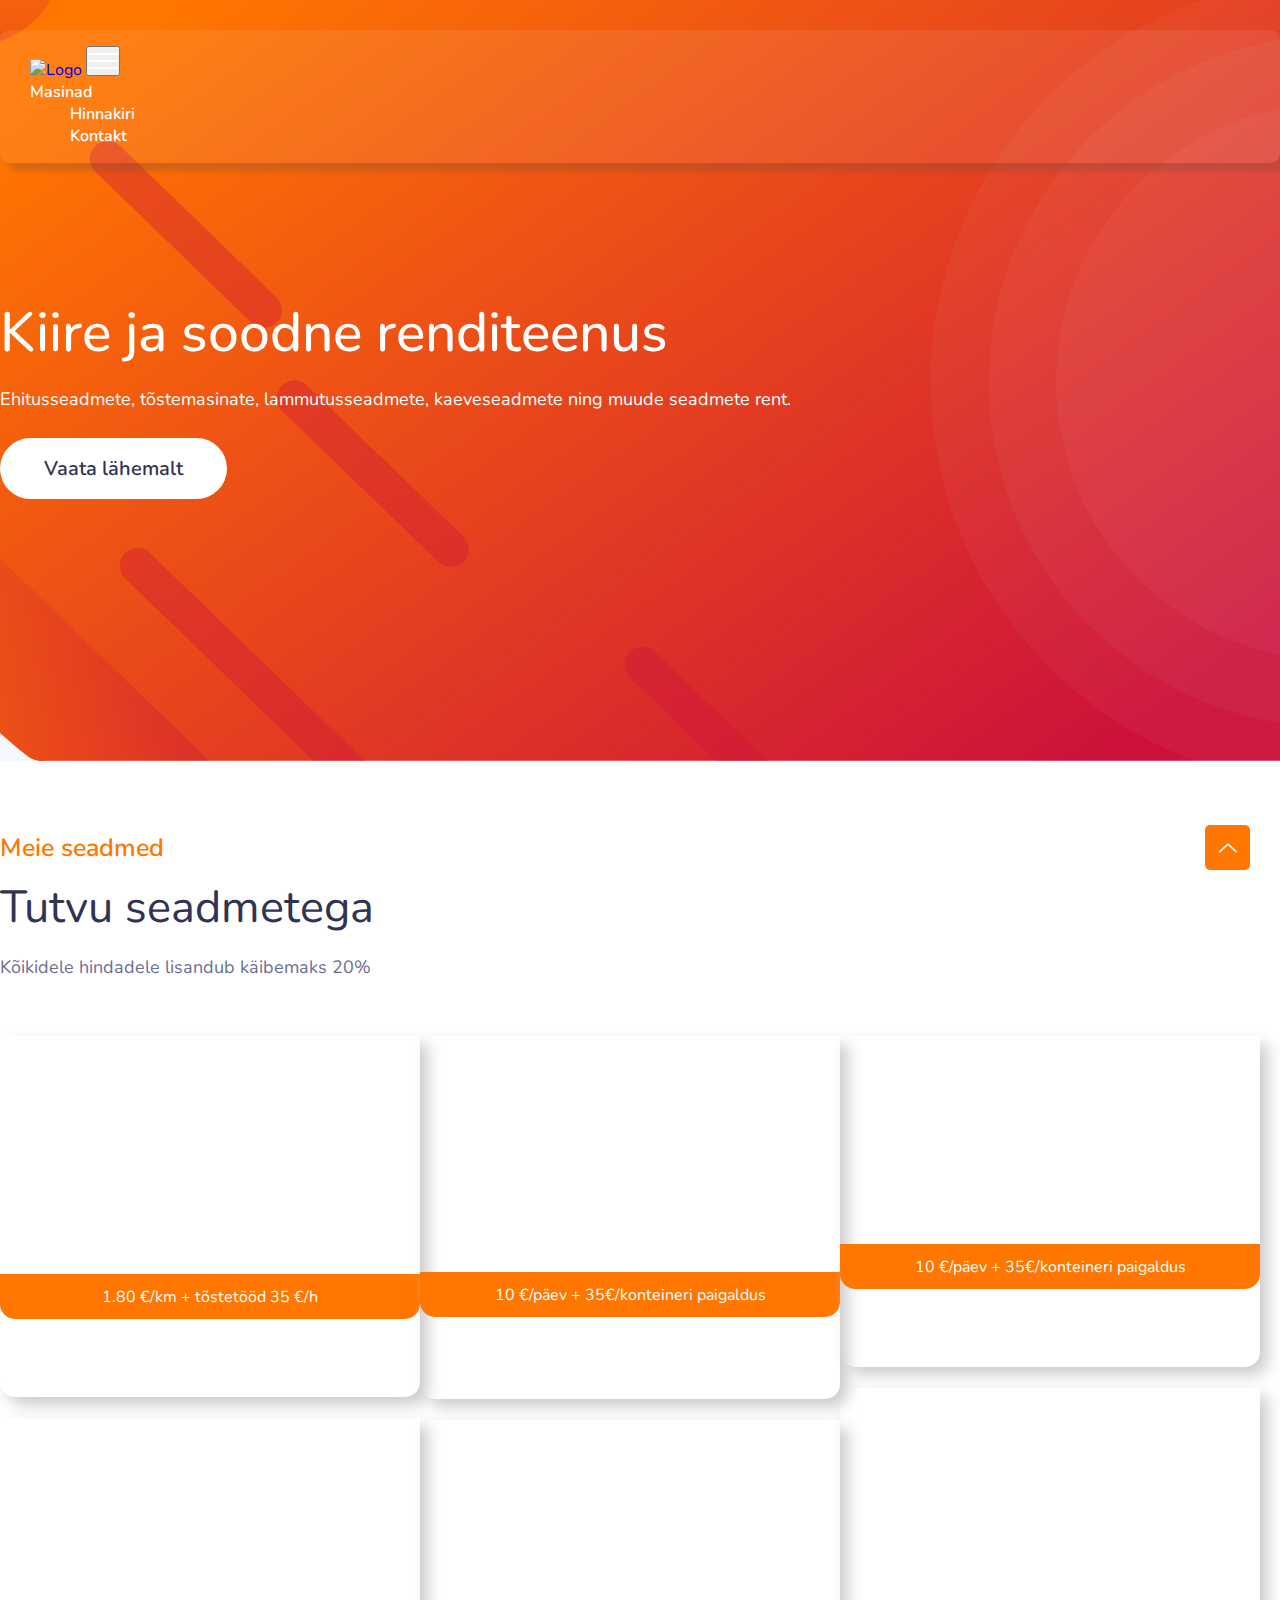
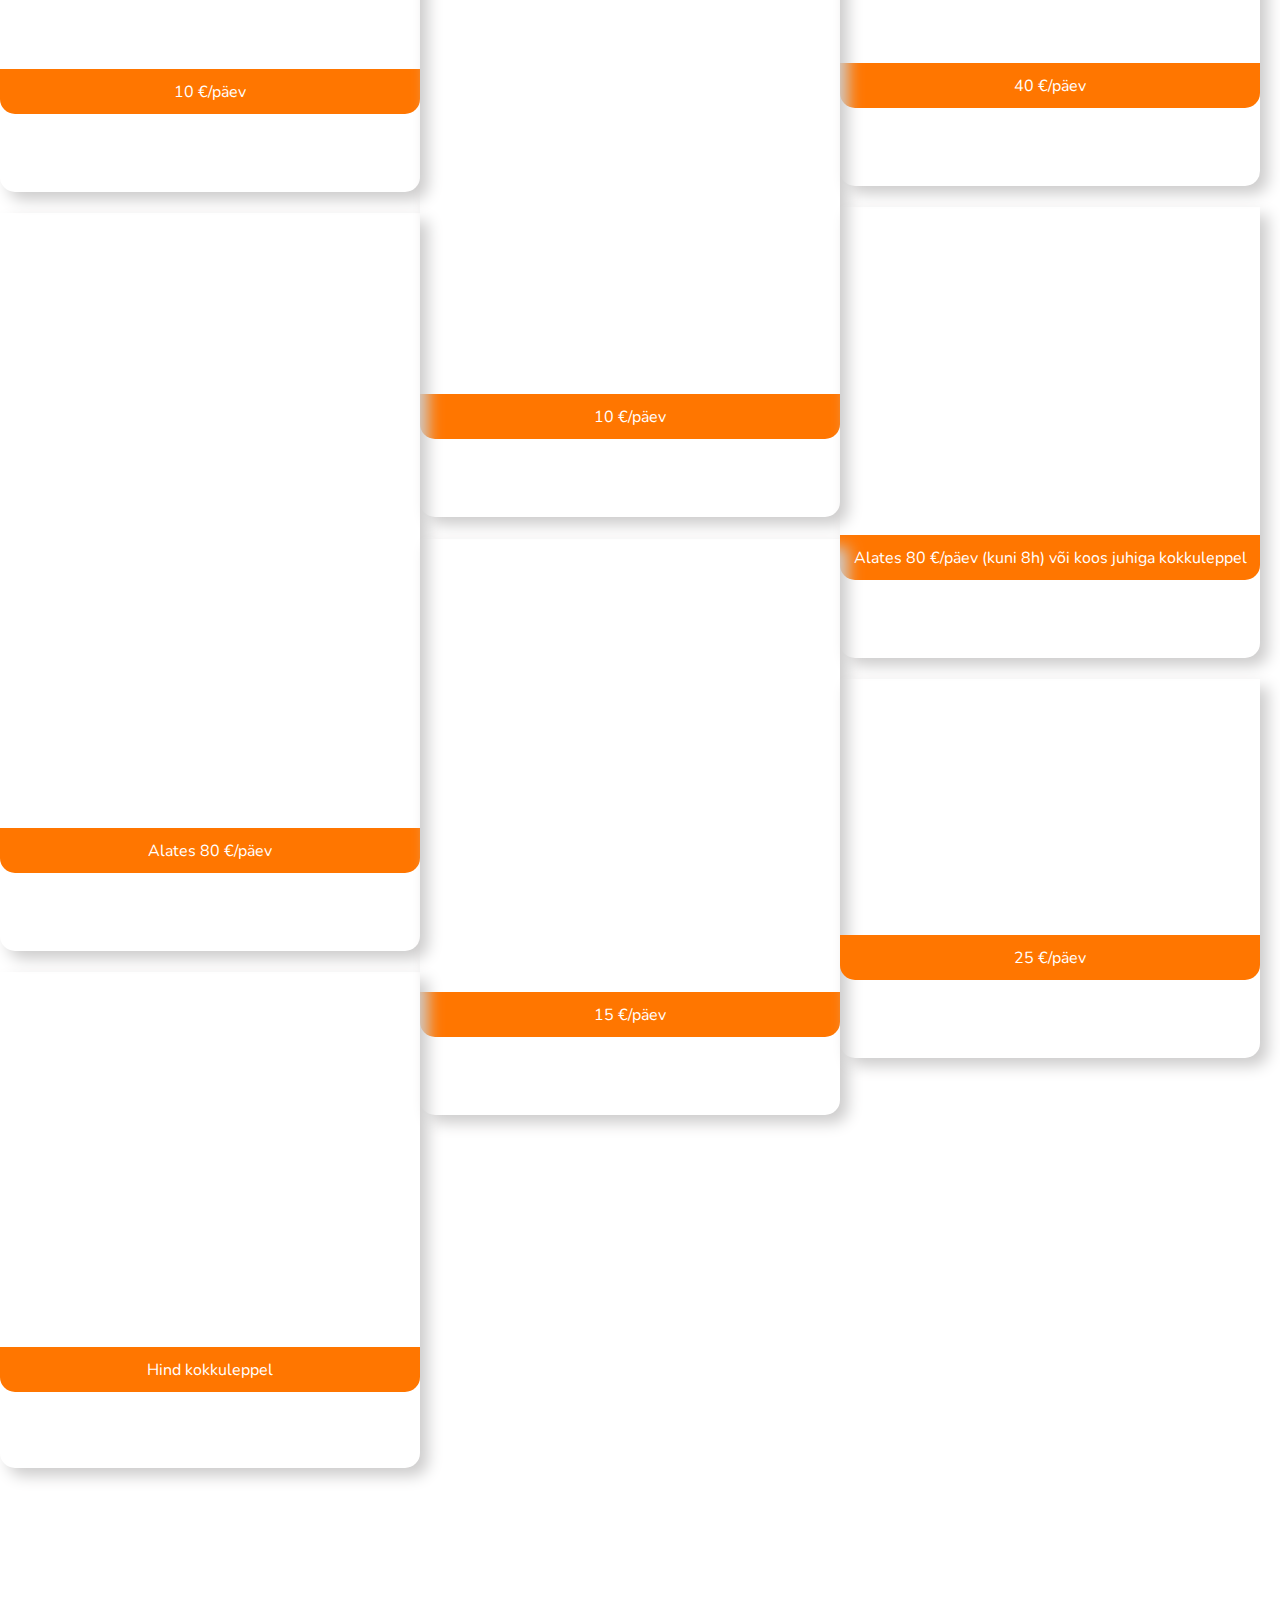
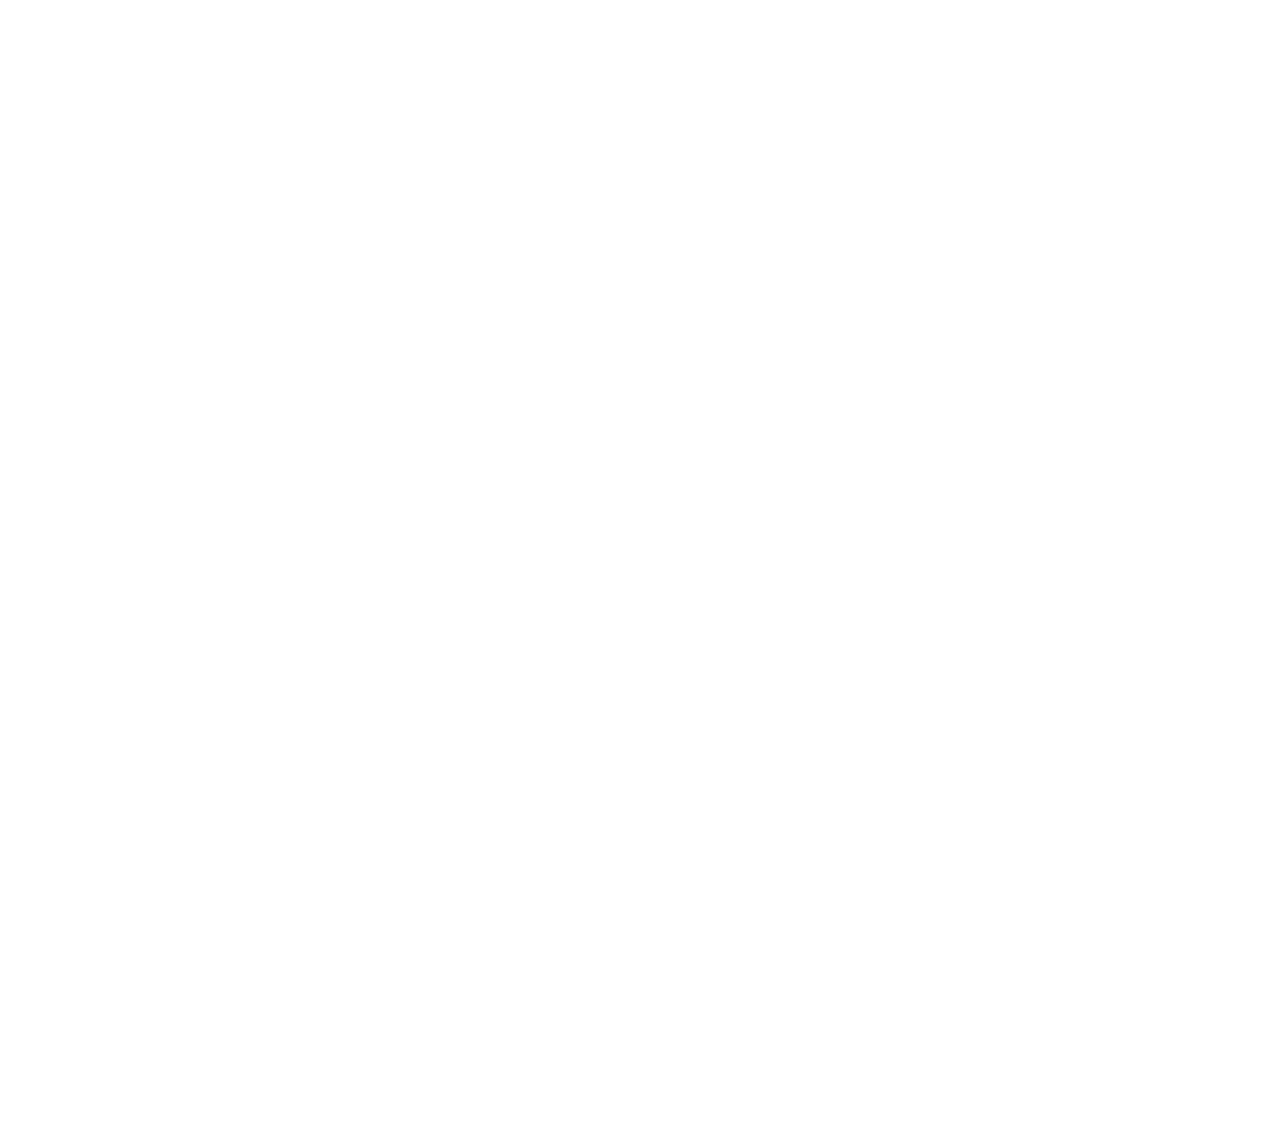
==== commit c10cf218: "Update index.html" ====
--- a/index.html
+++ b/index.html
@@ -263,7 +263,7 @@
                                 </div>
                             </div>
                             <div class="team-social-links">
-                                <span>35 €/päev</span>
+                                <span>40 €/päev</span>
                             </div>
                         </div>
                         <div class="team-info">
@@ -429,7 +429,7 @@
                                 </div>
                             </div>
                             <div class="team-social-links">
-                                <span>20 €/päev</span>
+                                <span>25 €/päev</span>
                             </div>
                         </div>
                         <div class="team-info">
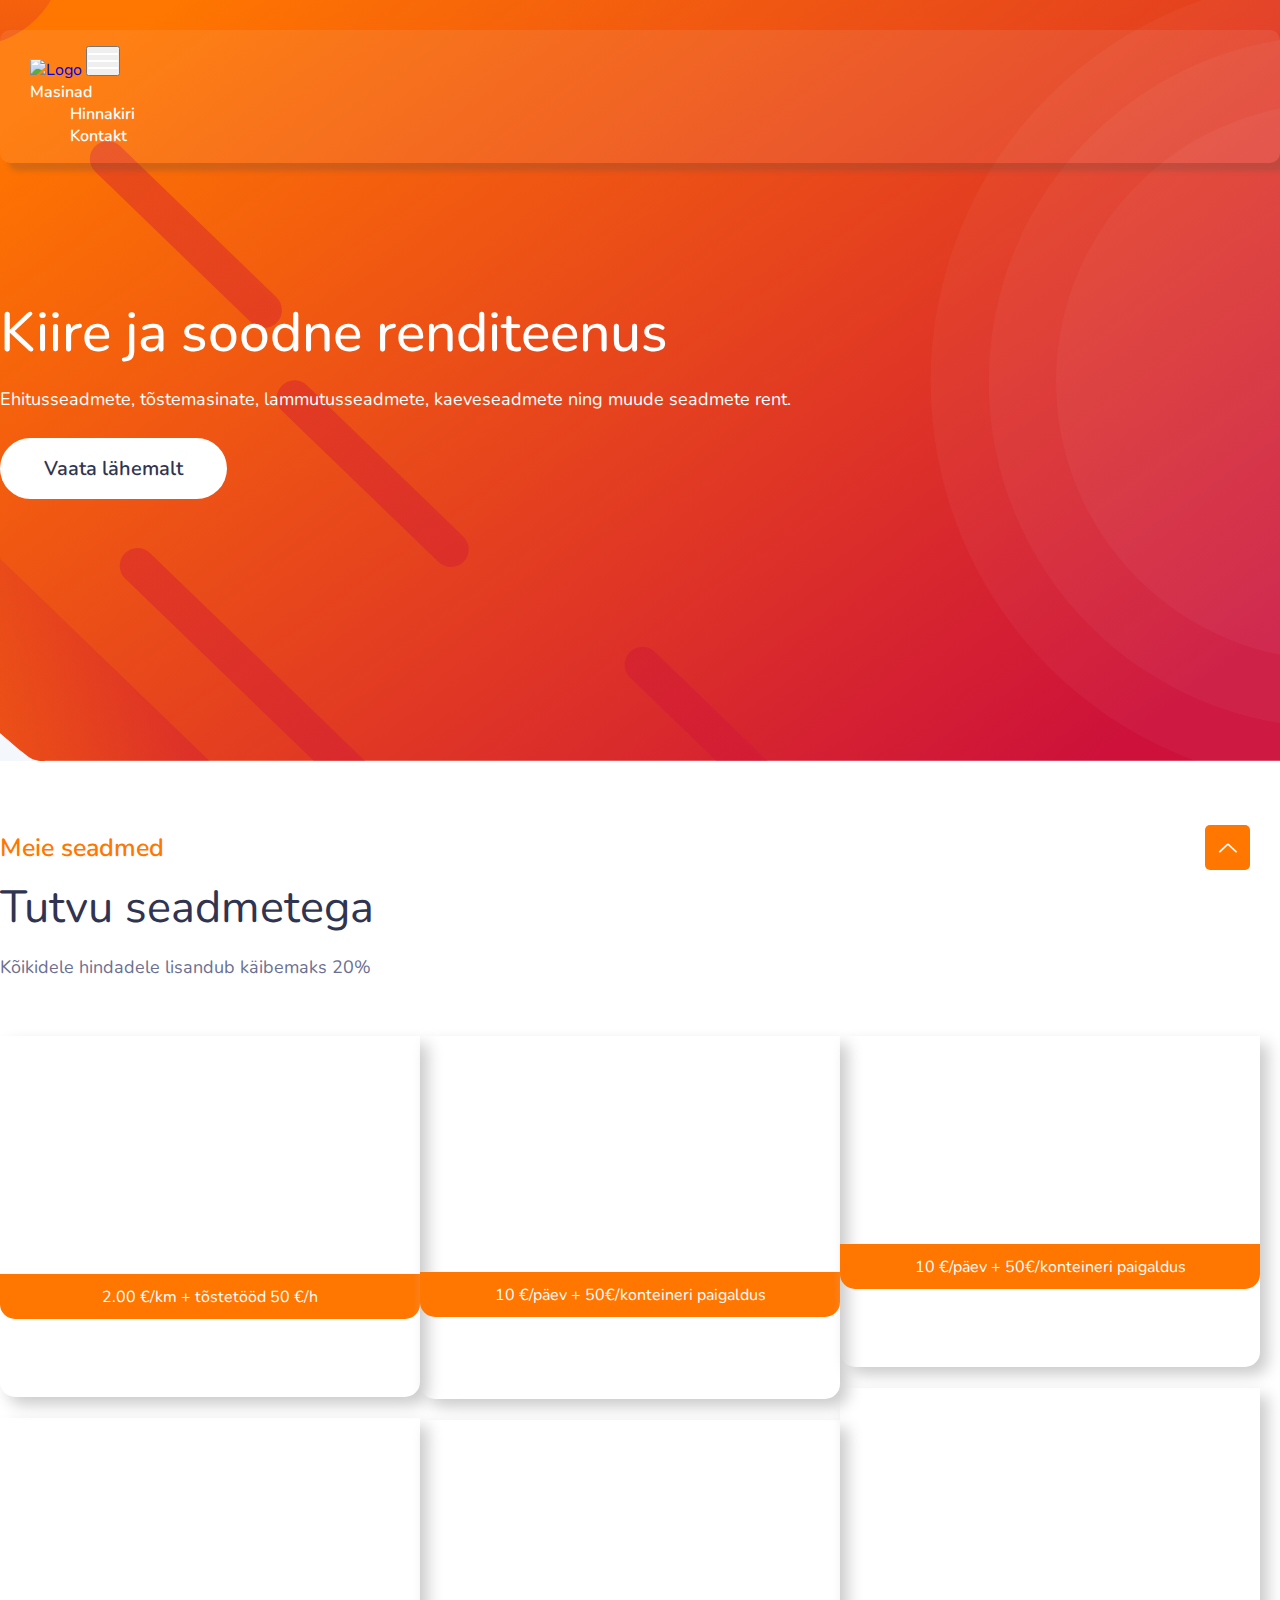
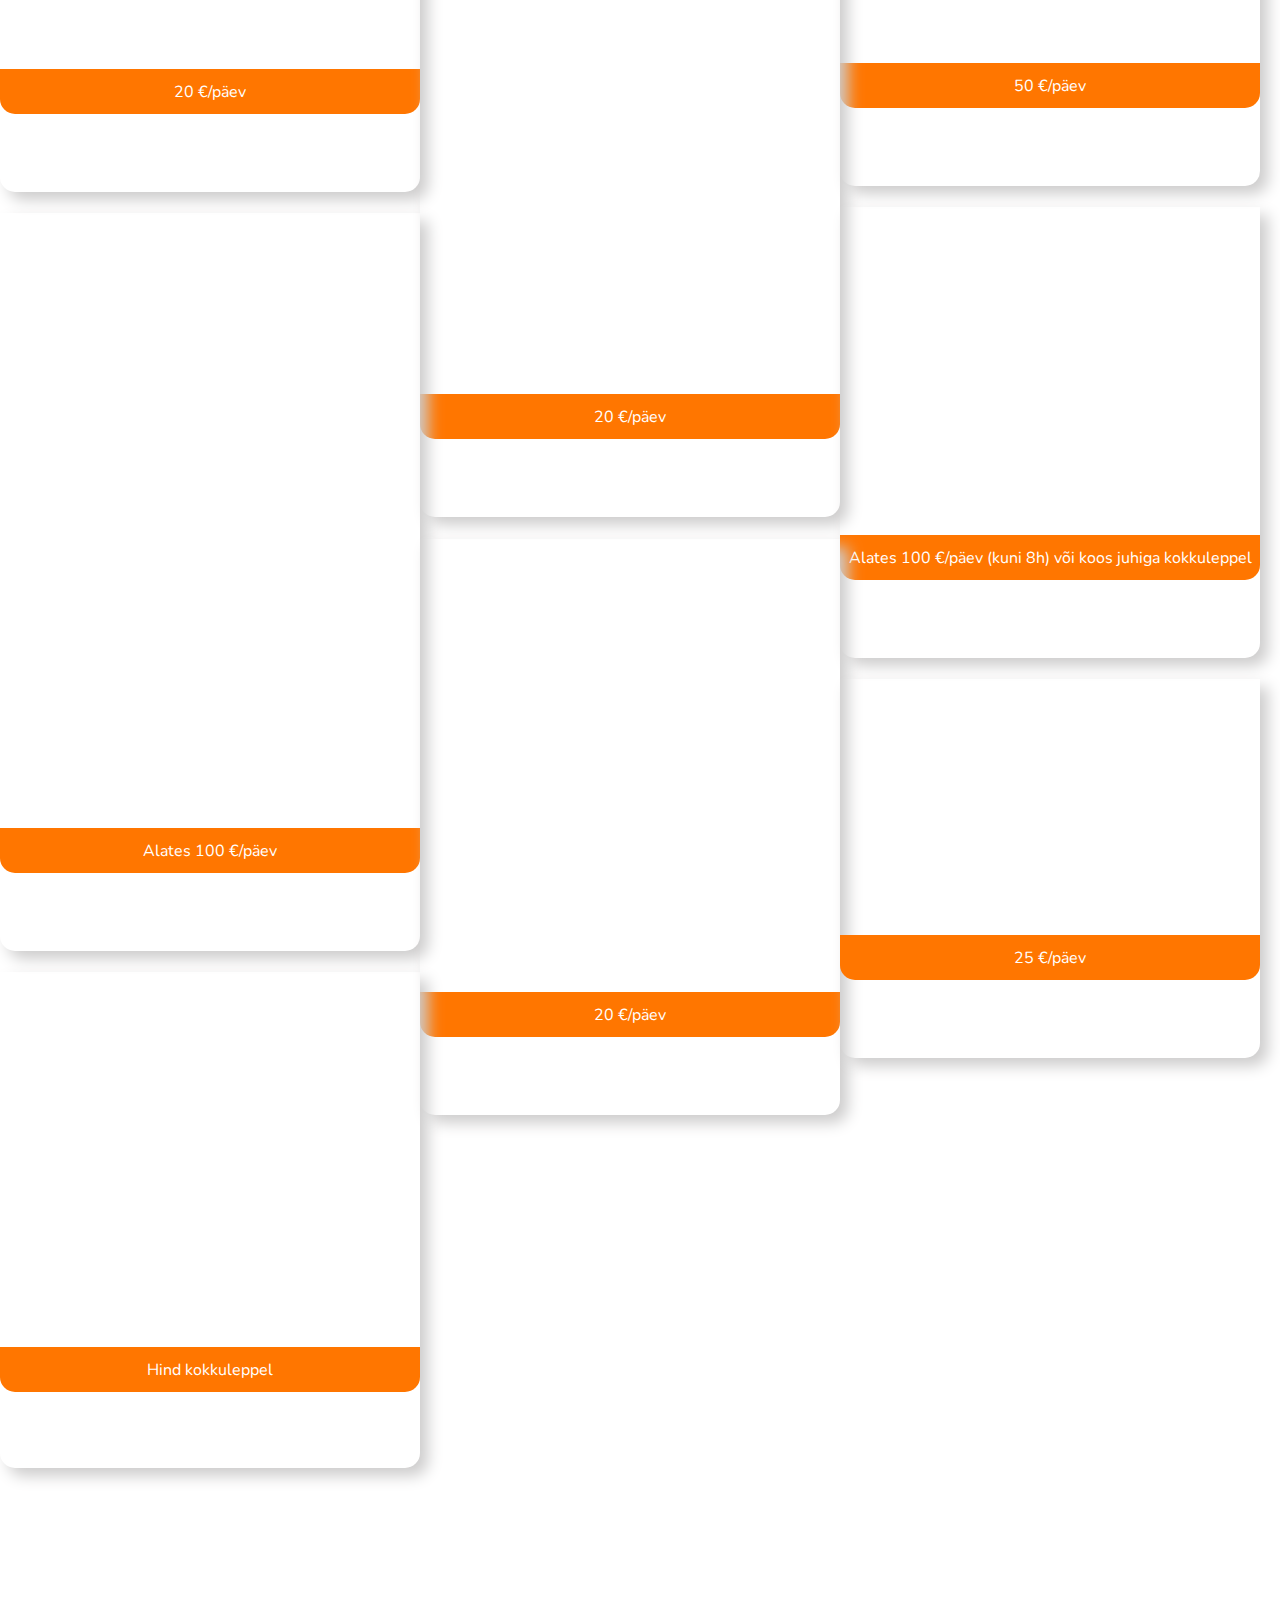
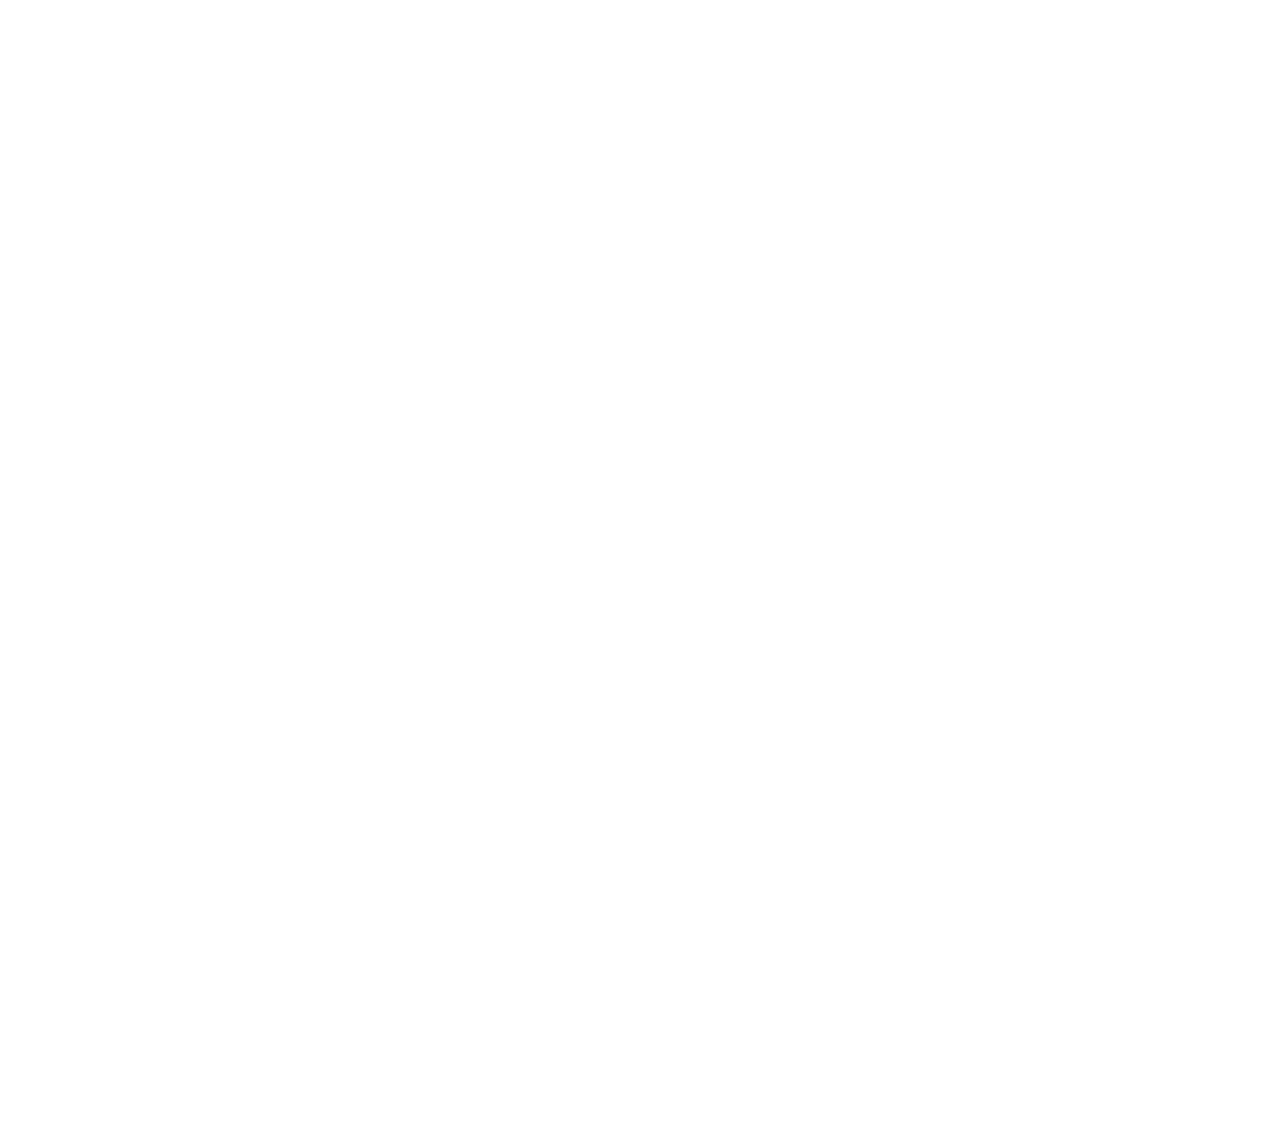
==== commit c88be670: "Update index.html" ====
--- a/index.html
+++ b/index.html
@@ -163,7 +163,7 @@
                                 </div>
                             </div>
                             <div class="team-social-links">
-                                <span>1.80 €/km + tõstetööd 35 €/h</span>
+                                <span>2.00 €/km + tõstetööd 50 €/h</span>
                             </div>
                         </div>
                         <div class="team-info">
@@ -197,7 +197,7 @@
                                 </div>
                             </div>
                             <div class="team-social-links">
-                                <span>10 €/päev + 35€/konteineri paigaldus</span>
+                                <span>10 €/päev + 50€/konteineri paigaldus</span>
                             </div>
                         </div>
                         <div class="team-info">
@@ -230,7 +230,7 @@
                                 </div>
                             </div>
                             <div class="team-social-links">
-                                <span>10 €/päev + 35€/konteineri paigaldus</span>
+                                <span>10 €/päev + 50€/konteineri paigaldus</span>
                             </div>
                         </div>
                         <div class="team-info">
@@ -263,7 +263,7 @@
                                 </div>
                             </div>
                             <div class="team-social-links">
-                                <span>40 €/päev</span>
+                                <span>50 €/päev</span>
                             </div>
                         </div>
                         <div class="team-info">
@@ -288,7 +288,7 @@
                                 </div>
                             </div>
                             <div class="team-social-links">
-                                <span>10 €/päev</span>
+                                <span>20 €/päev</span>
                             </div>
                         </div>
                         <div class="team-info">
@@ -313,7 +313,7 @@
                                 </div>
                             </div>
                             <div class="team-social-links">
-                                <span>10 €/päev</span>
+                                <span>20 €/päev</span>
                             </div>
                         </div>
                         <div class="team-info">
@@ -344,7 +344,7 @@
                                 </div>
                             </div>
                             <div class="team-social-links">
-                                <span>Alates 80 €/päev (kuni 8h) või koos juhiga kokkuleppel</span>
+                                <span>Alates 100 €/päev (kuni 8h) või koos juhiga kokkuleppel</span>
                             </div>
                         </div>
                         <div class="team-info">
@@ -374,7 +374,7 @@
                                 </div>
                             </div>
                             <div class="team-social-links">
-                                <span>Alates 80 €/päev</span> <!--TODO hind-->
+                                <span>Alates 100 €/päev</span> <!--TODO hind-->
                             </div>
                         </div>
                         <div class="team-info">
@@ -399,7 +399,7 @@
                                 </div>
                             </div>
                             <div class="team-social-links">
-                                <span>15 €/päev</span>
+                                <span>20 €/päev</span>
                             </div>
                         </div>
                         <div class="team-info">
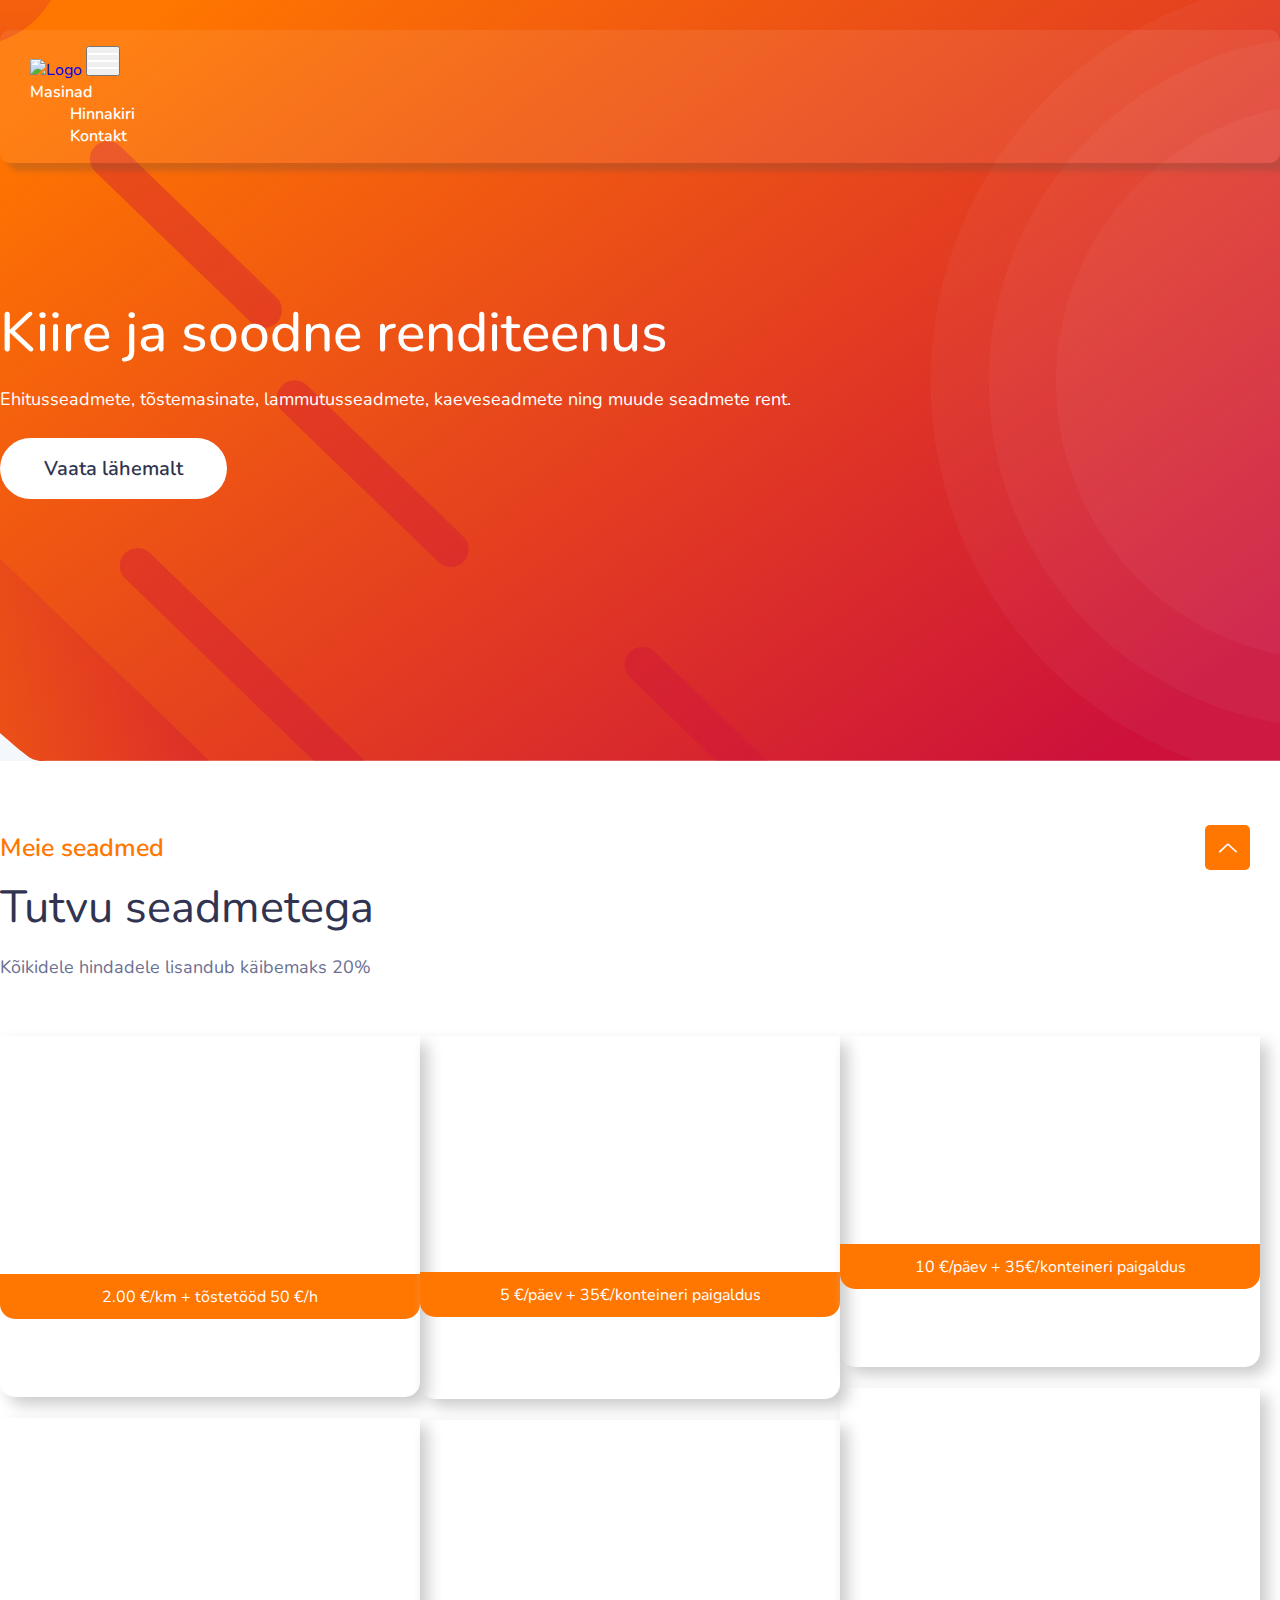
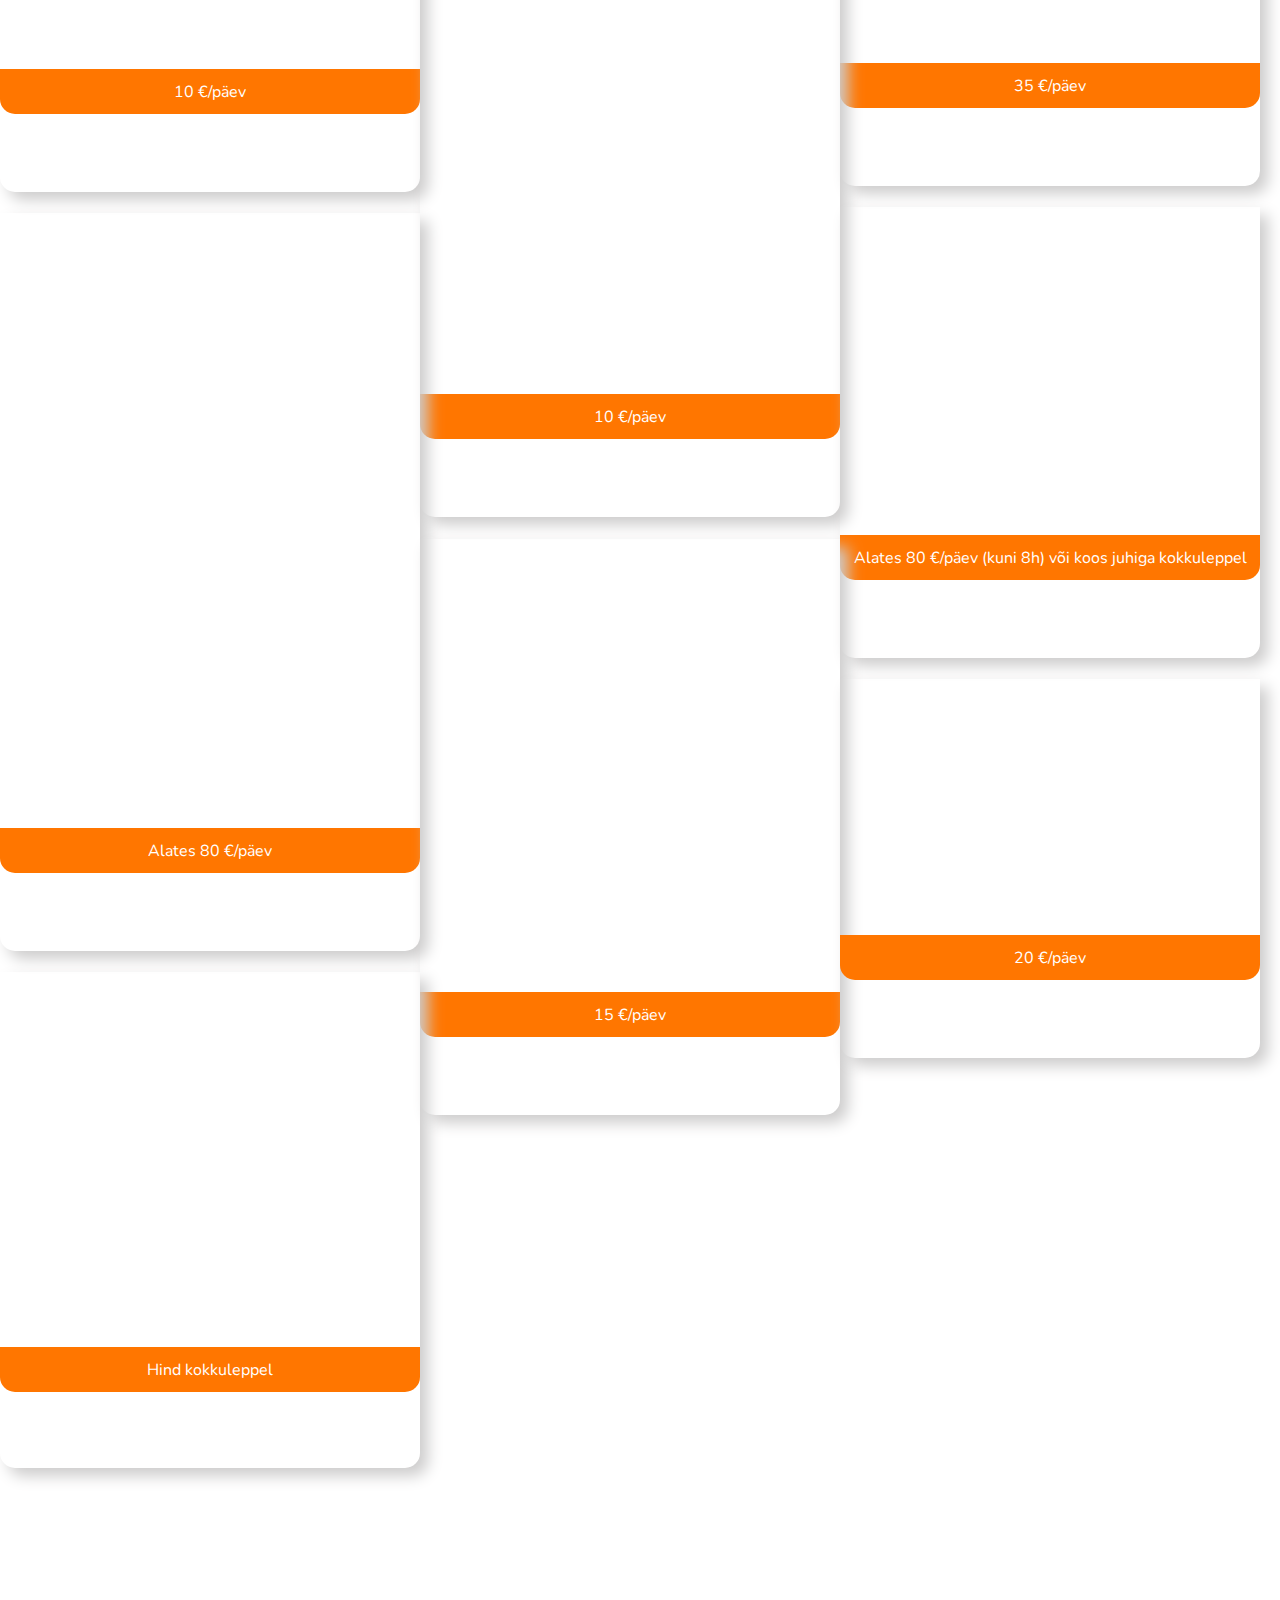
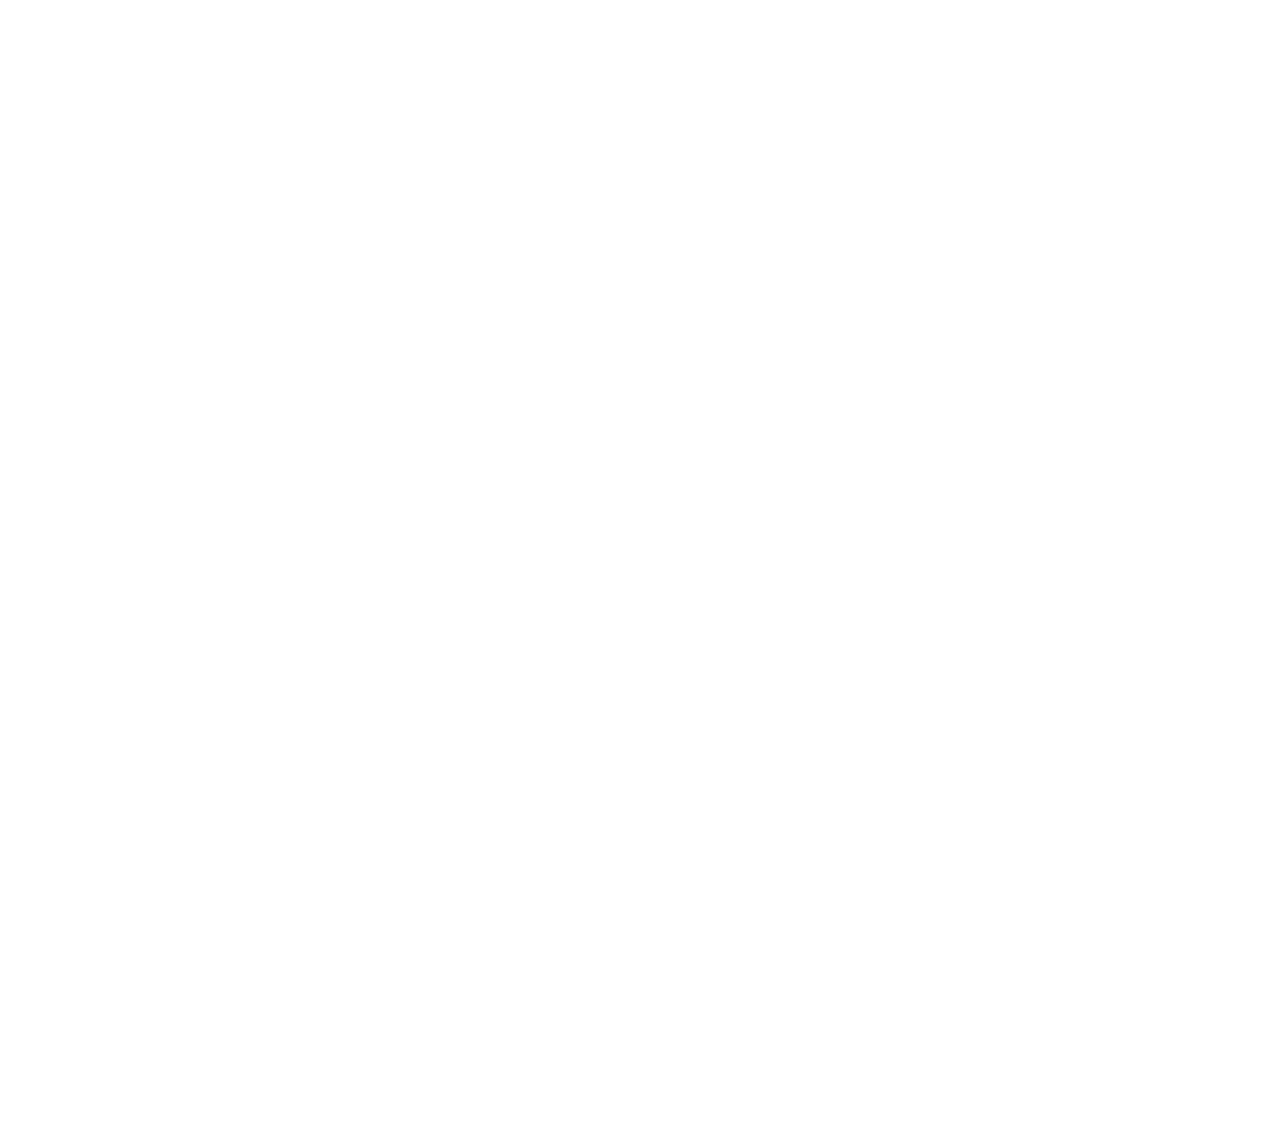
==== commit ea35d9e5: "Update index.html" ====
--- a/index.html
+++ b/index.html
@@ -197,7 +197,7 @@
                                 </div>
                             </div>
                             <div class="team-social-links">
-                                <span>10 €/päev + 50€/konteineri paigaldus</span>
+                                <span>5 €/päev + 35€/konteineri paigaldus</span>
                             </div>
                         </div>
                         <div class="team-info">
@@ -230,7 +230,7 @@
                                 </div>
                             </div>
                             <div class="team-social-links">
-                                <span>10 €/päev + 50€/konteineri paigaldus</span>
+                                <span>10 €/päev + 35€/konteineri paigaldus</span>
                             </div>
                         </div>
                         <div class="team-info">
@@ -263,7 +263,7 @@
                                 </div>
                             </div>
                             <div class="team-social-links">
-                                <span>50 €/päev</span>
+                                <span>35 €/päev</span>
                             </div>
                         </div>
                         <div class="team-info">
@@ -288,7 +288,7 @@
                                 </div>
                             </div>
                             <div class="team-social-links">
-                                <span>20 €/päev</span>
+                                <span>10 €/päev</span>
                             </div>
                         </div>
                         <div class="team-info">
@@ -313,7 +313,7 @@
                                 </div>
                             </div>
                             <div class="team-social-links">
-                                <span>20 €/päev</span>
+                                <span>10 €/päev</span>
                             </div>
                         </div>
                         <div class="team-info">
@@ -344,7 +344,7 @@
                                 </div>
                             </div>
                             <div class="team-social-links">
-                                <span>Alates 100 €/päev (kuni 8h) või koos juhiga kokkuleppel</span>
+                                <span>Alates 80 €/päev (kuni 8h) või koos juhiga kokkuleppel</span>
                             </div>
                         </div>
                         <div class="team-info">
@@ -374,7 +374,7 @@
                                 </div>
                             </div>
                             <div class="team-social-links">
-                                <span>Alates 100 €/päev</span> <!--TODO hind-->
+                                <span>Alates 80 €/päev</span> <!--TODO hind-->
                             </div>
                         </div>
                         <div class="team-info">
@@ -399,7 +399,7 @@
                                 </div>
                             </div>
                             <div class="team-social-links">
-                                <span>20 €/päev</span>
+                                <span>15 €/päev</span>
                             </div>
                         </div>
                         <div class="team-info">
@@ -429,7 +429,7 @@
                                 </div>
                             </div>
                             <div class="team-social-links">
-                                <span>25 €/päev</span>
+                                <span>20 €/päev</span>
                             </div>
                         </div>
                         <div class="team-info">
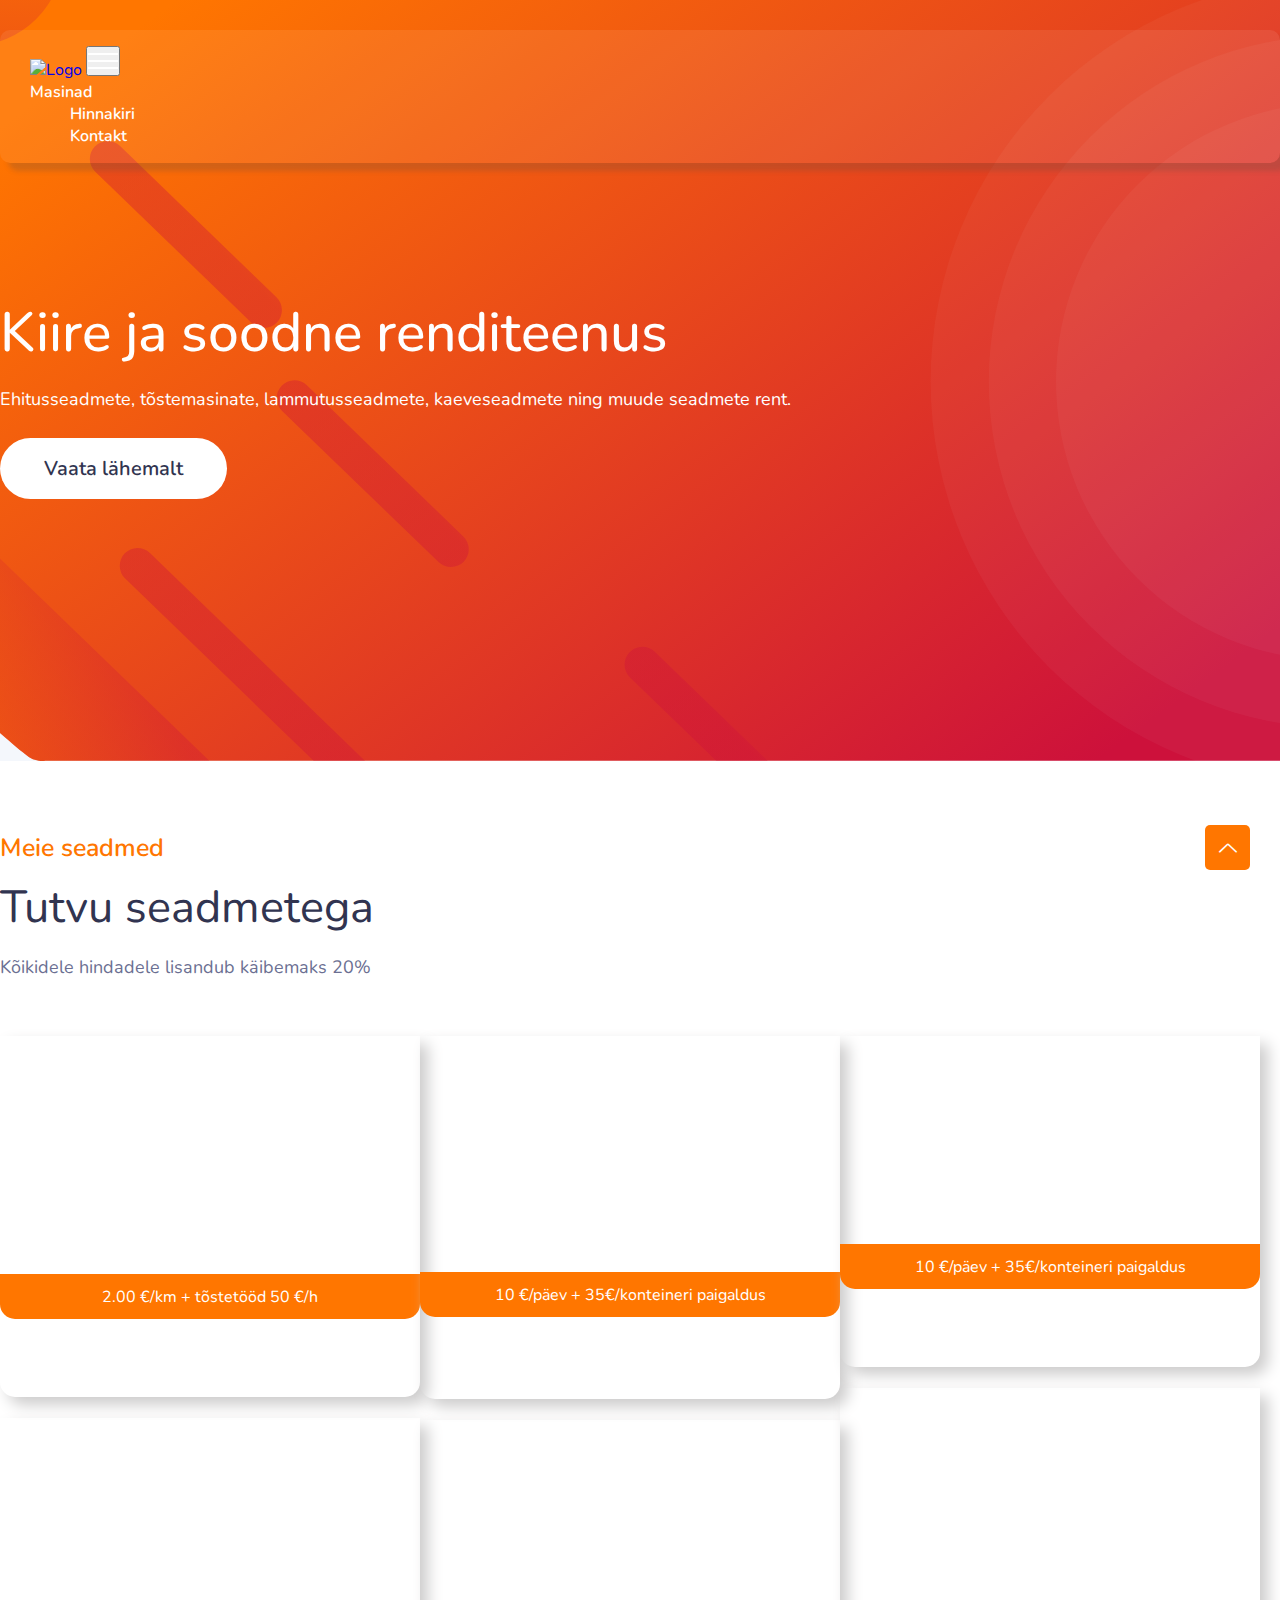
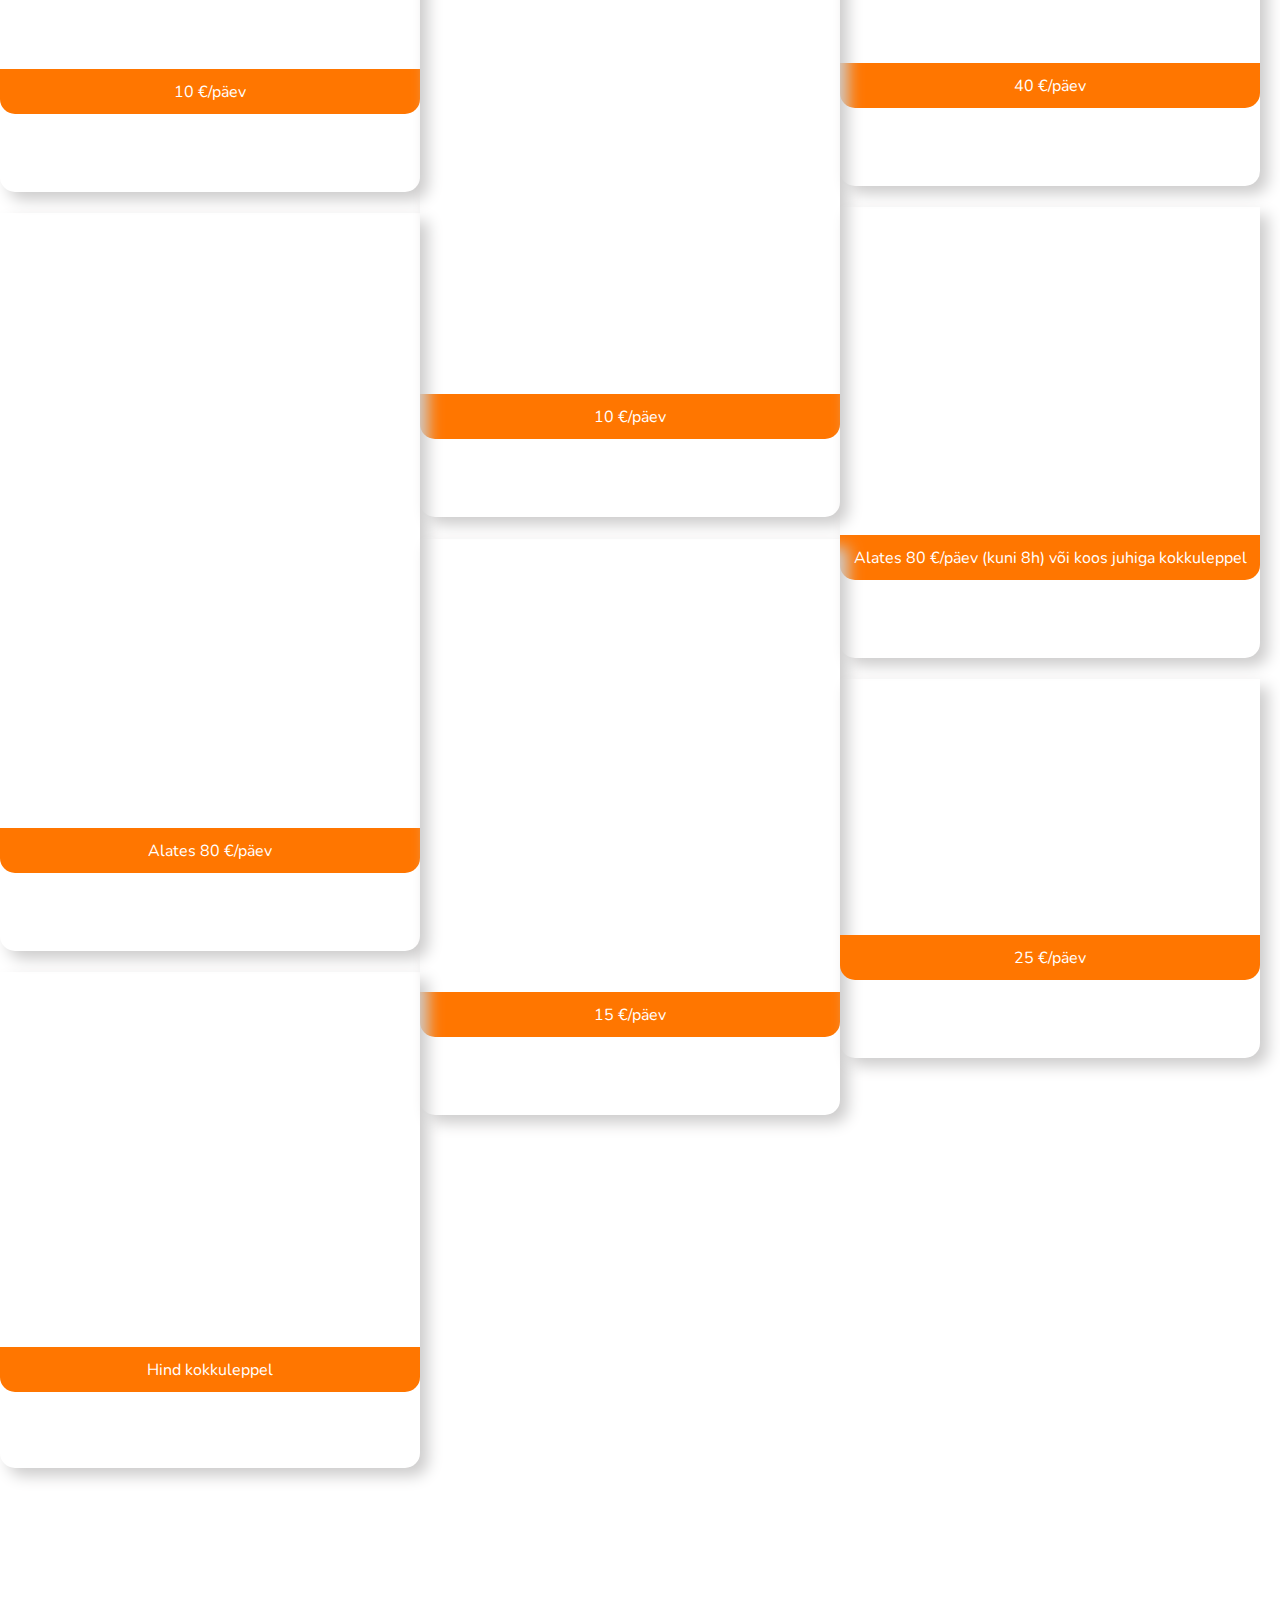
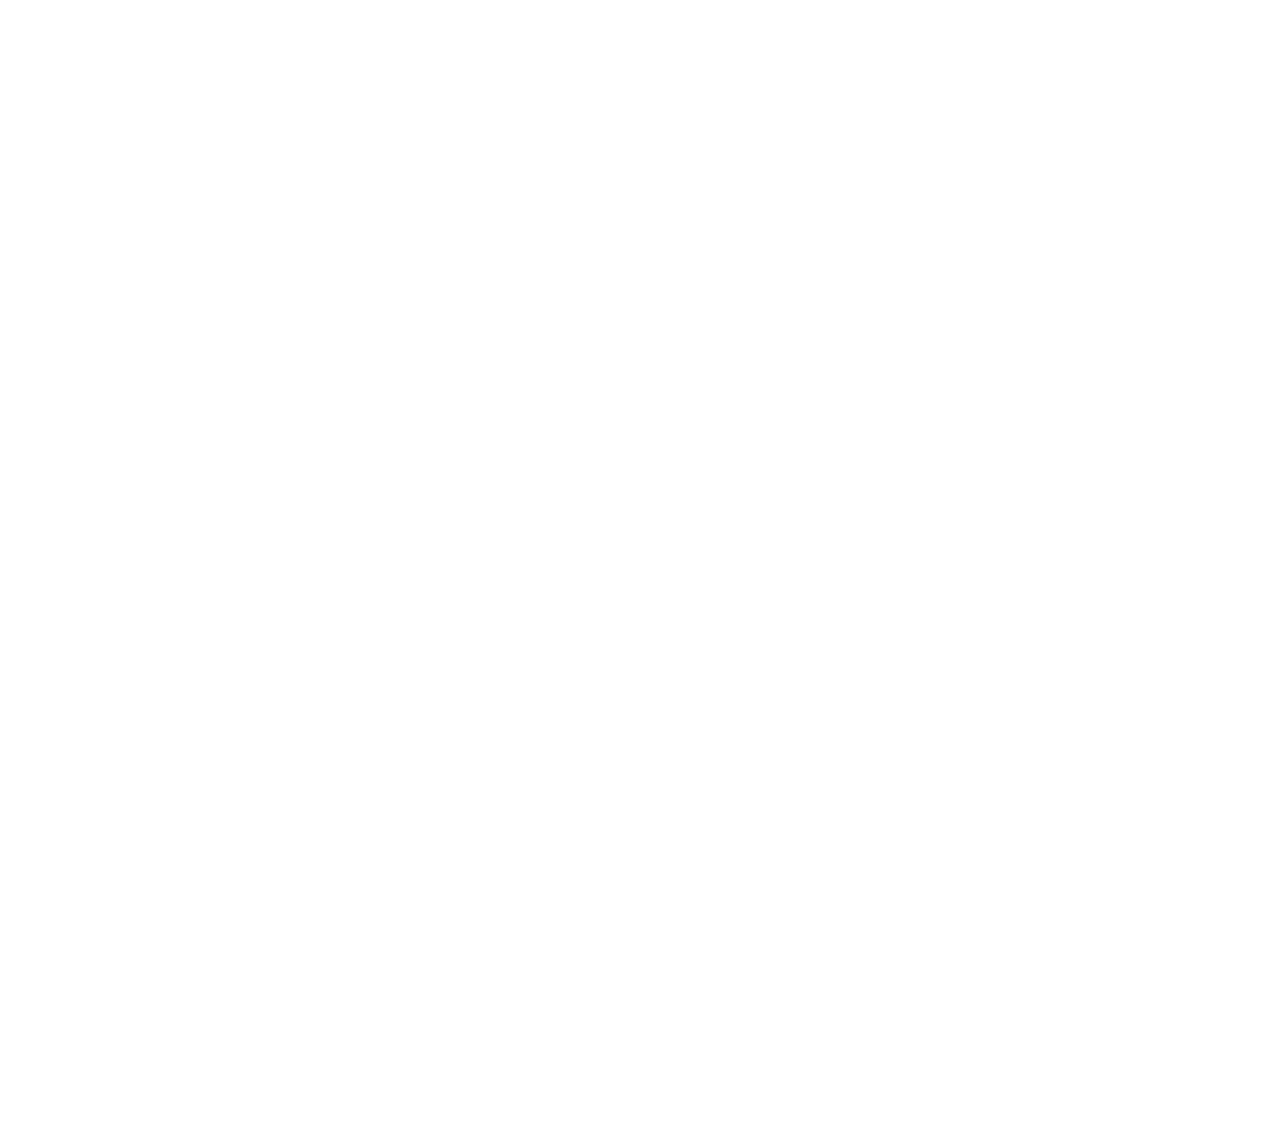
==== commit 526f552c: "Merge pull request #6 from jjaani/patch-6" ====
--- a/index.html
+++ b/index.html
@@ -197,7 +197,7 @@
                                 </div>
                             </div>
                             <div class="team-social-links">
-                                <span>5 €/päev + 35€/konteineri paigaldus</span>
+                                <span>10 €/päev + 35€/konteineri paigaldus</span>
                             </div>
                         </div>
                         <div class="team-info">
@@ -263,7 +263,7 @@
                                 </div>
                             </div>
                             <div class="team-social-links">
-                                <span>35 €/päev</span>
+                                <span>40 €/päev</span>
                             </div>
                         </div>
                         <div class="team-info">
@@ -429,7 +429,7 @@
                                 </div>
                             </div>
                             <div class="team-social-links">
-                                <span>20 €/päev</span>
+                                <span>25 €/päev</span>
                             </div>
                         </div>
                         <div class="team-info">
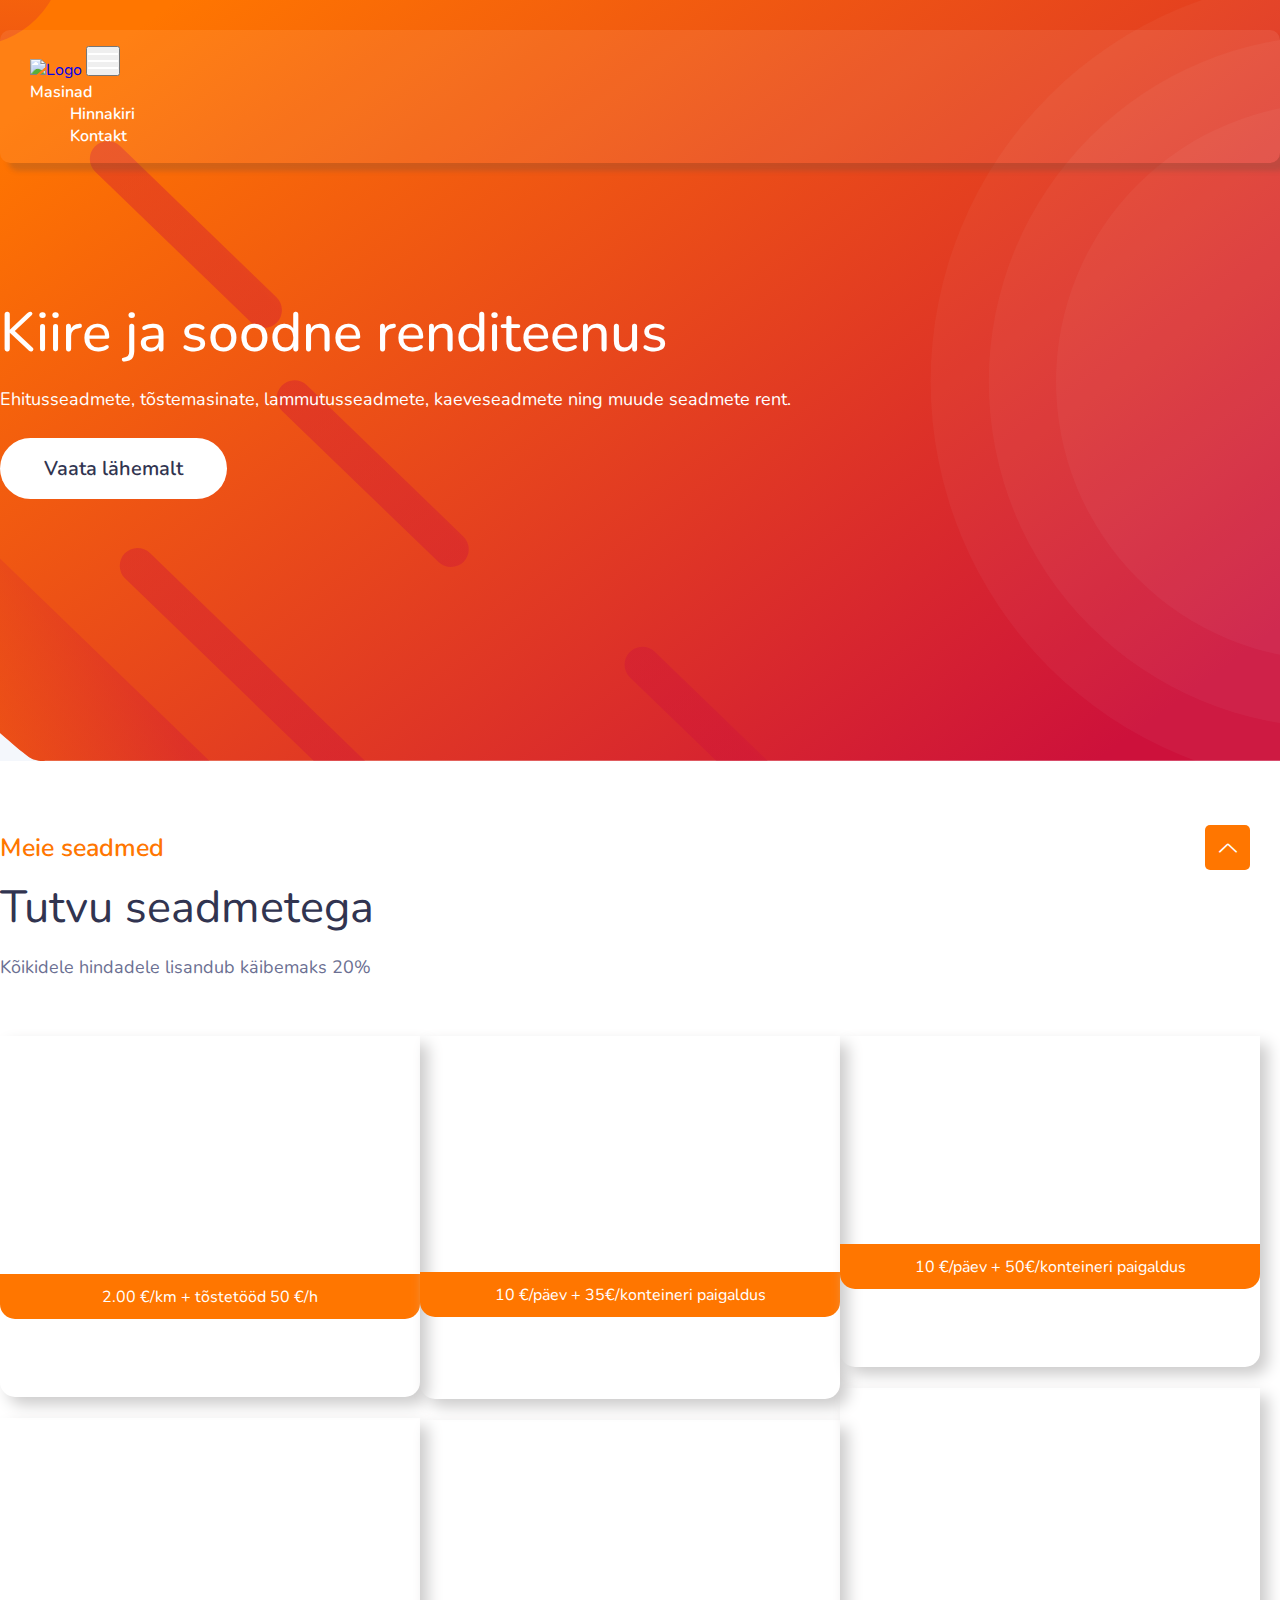
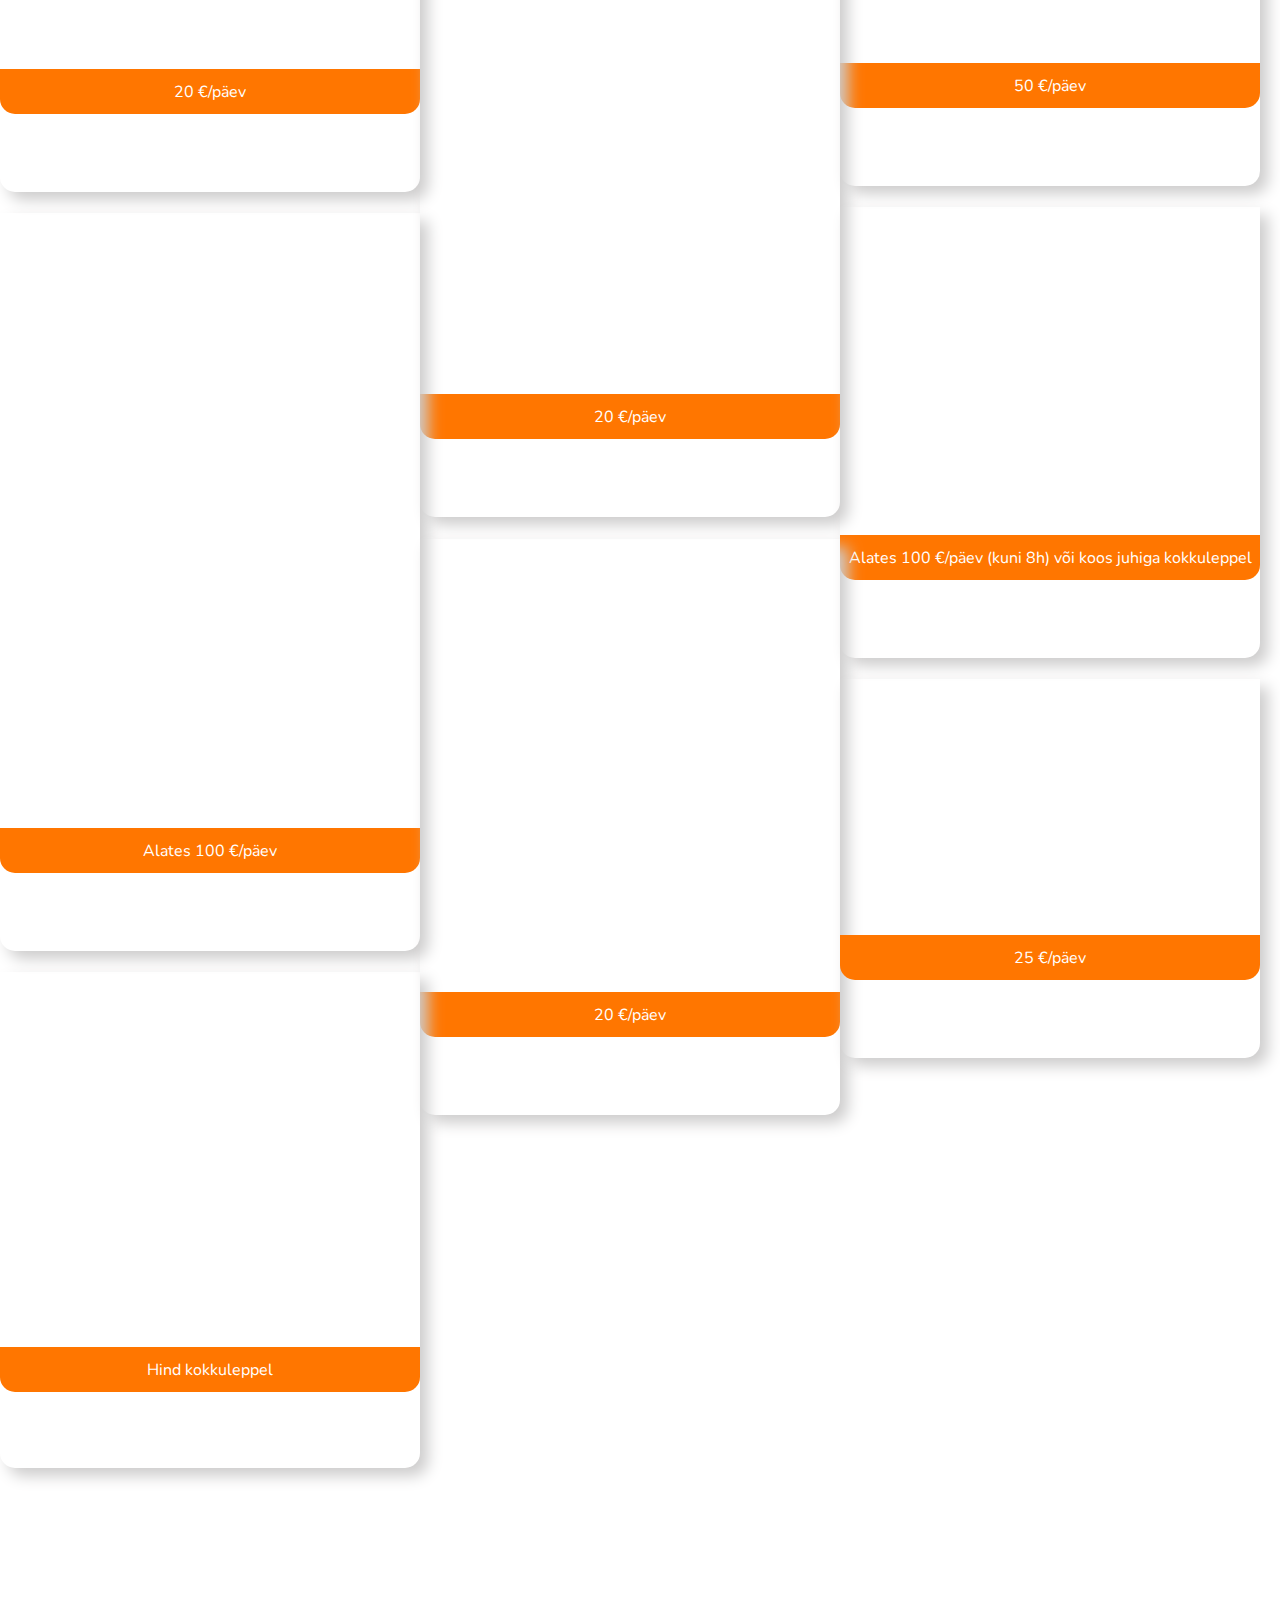
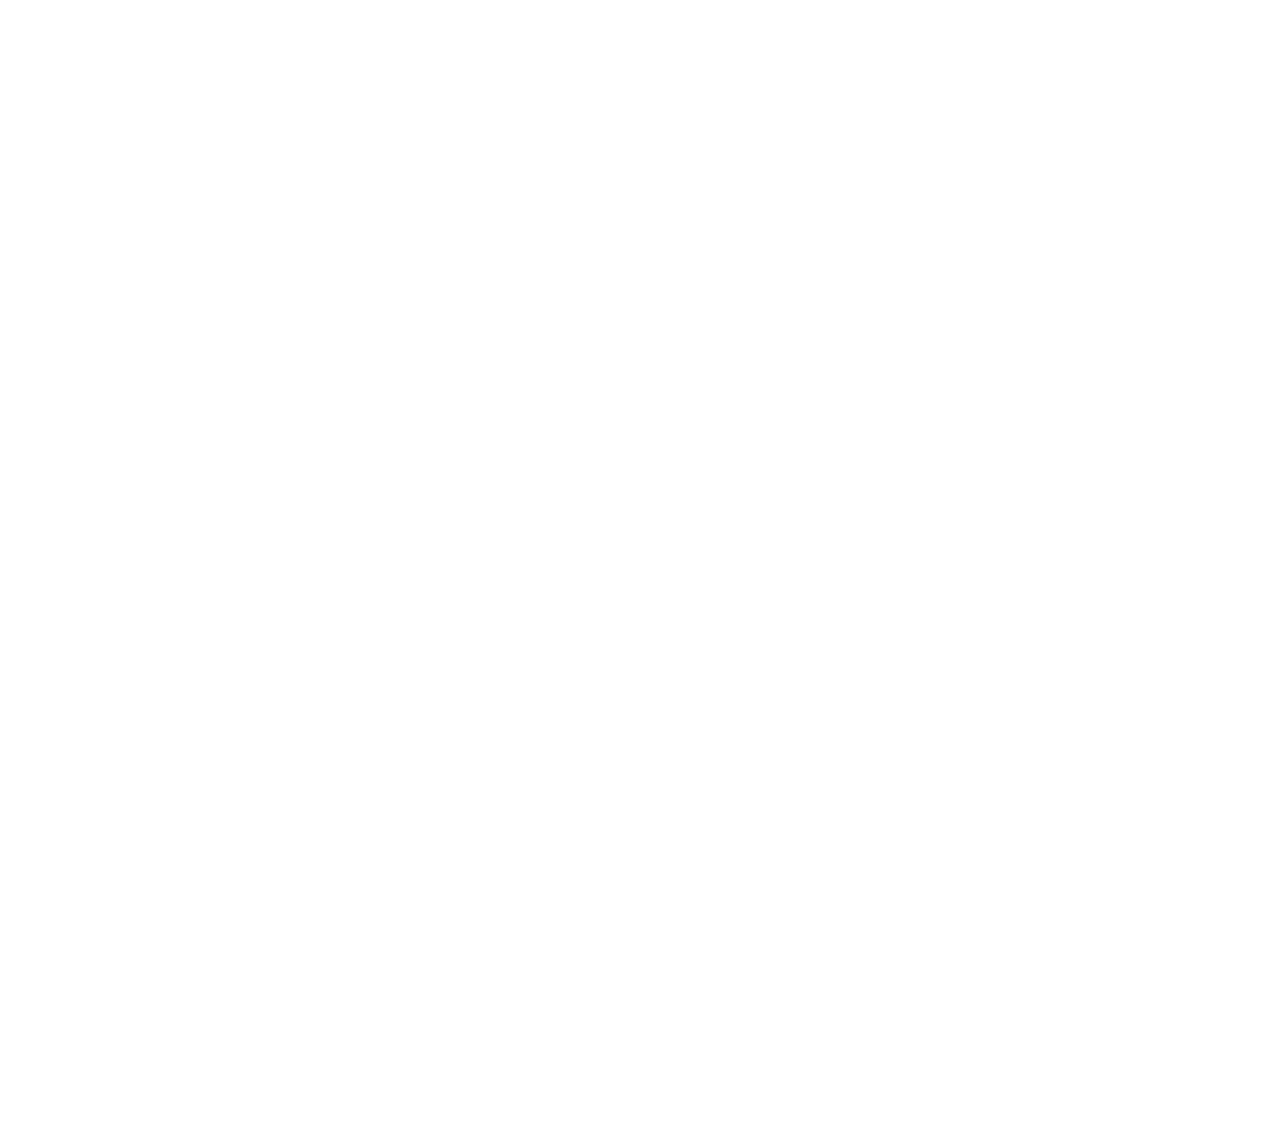
==== commit 0737f67e: "Merge pull request #7 from jjaani/main" ====
--- a/index.html
+++ b/index.html
@@ -230,7 +230,7 @@
                                 </div>
                             </div>
                             <div class="team-social-links">
-                                <span>10 €/päev + 35€/konteineri paigaldus</span>
+                                <span>10 €/päev + 50€/konteineri paigaldus</span>
                             </div>
                         </div>
                         <div class="team-info">
@@ -263,7 +263,7 @@
                                 </div>
                             </div>
                             <div class="team-social-links">
-                                <span>40 €/päev</span>
+                                <span>50 €/päev</span>
                             </div>
                         </div>
                         <div class="team-info">
@@ -288,7 +288,7 @@
                                 </div>
                             </div>
                             <div class="team-social-links">
-                                <span>10 €/päev</span>
+                                <span>20 €/päev</span>
                             </div>
                         </div>
                         <div class="team-info">
@@ -313,7 +313,7 @@
                                 </div>
                             </div>
                             <div class="team-social-links">
-                                <span>10 €/päev</span>
+                                <span>20 €/päev</span>
                             </div>
                         </div>
                         <div class="team-info">
@@ -344,7 +344,7 @@
                                 </div>
                             </div>
                             <div class="team-social-links">
-                                <span>Alates 80 €/päev (kuni 8h) või koos juhiga kokkuleppel</span>
+                                <span>Alates 100 €/päev (kuni 8h) või koos juhiga kokkuleppel</span>
                             </div>
                         </div>
                         <div class="team-info">
@@ -374,7 +374,7 @@
                                 </div>
                             </div>
                             <div class="team-social-links">
-                                <span>Alates 80 €/päev</span> <!--TODO hind-->
+                                <span>Alates 100 €/päev</span> <!--TODO hind-->
                             </div>
                         </div>
                         <div class="team-info">
@@ -399,7 +399,7 @@
                                 </div>
                             </div>
                             <div class="team-social-links">
-                                <span>15 €/päev</span>
+                                <span>20 €/päev</span>
                             </div>
                         </div>
                         <div class="team-info">
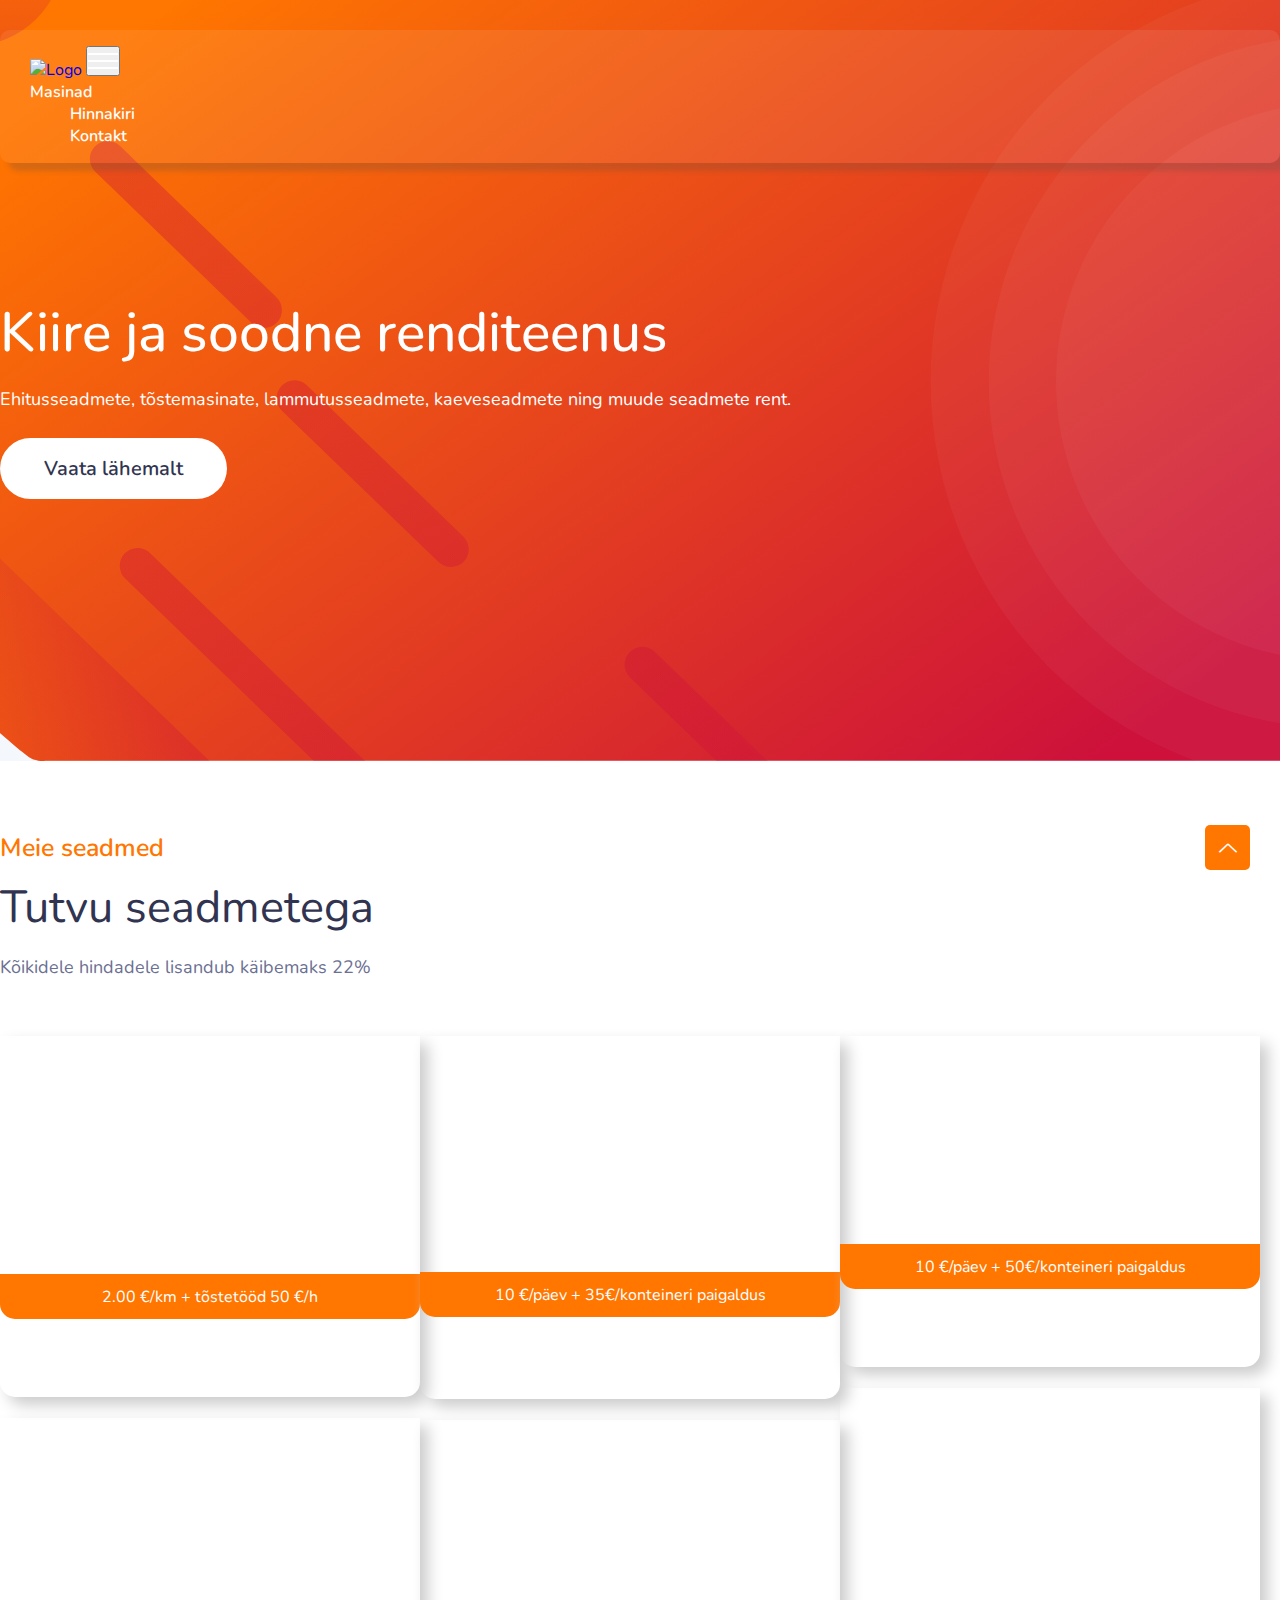
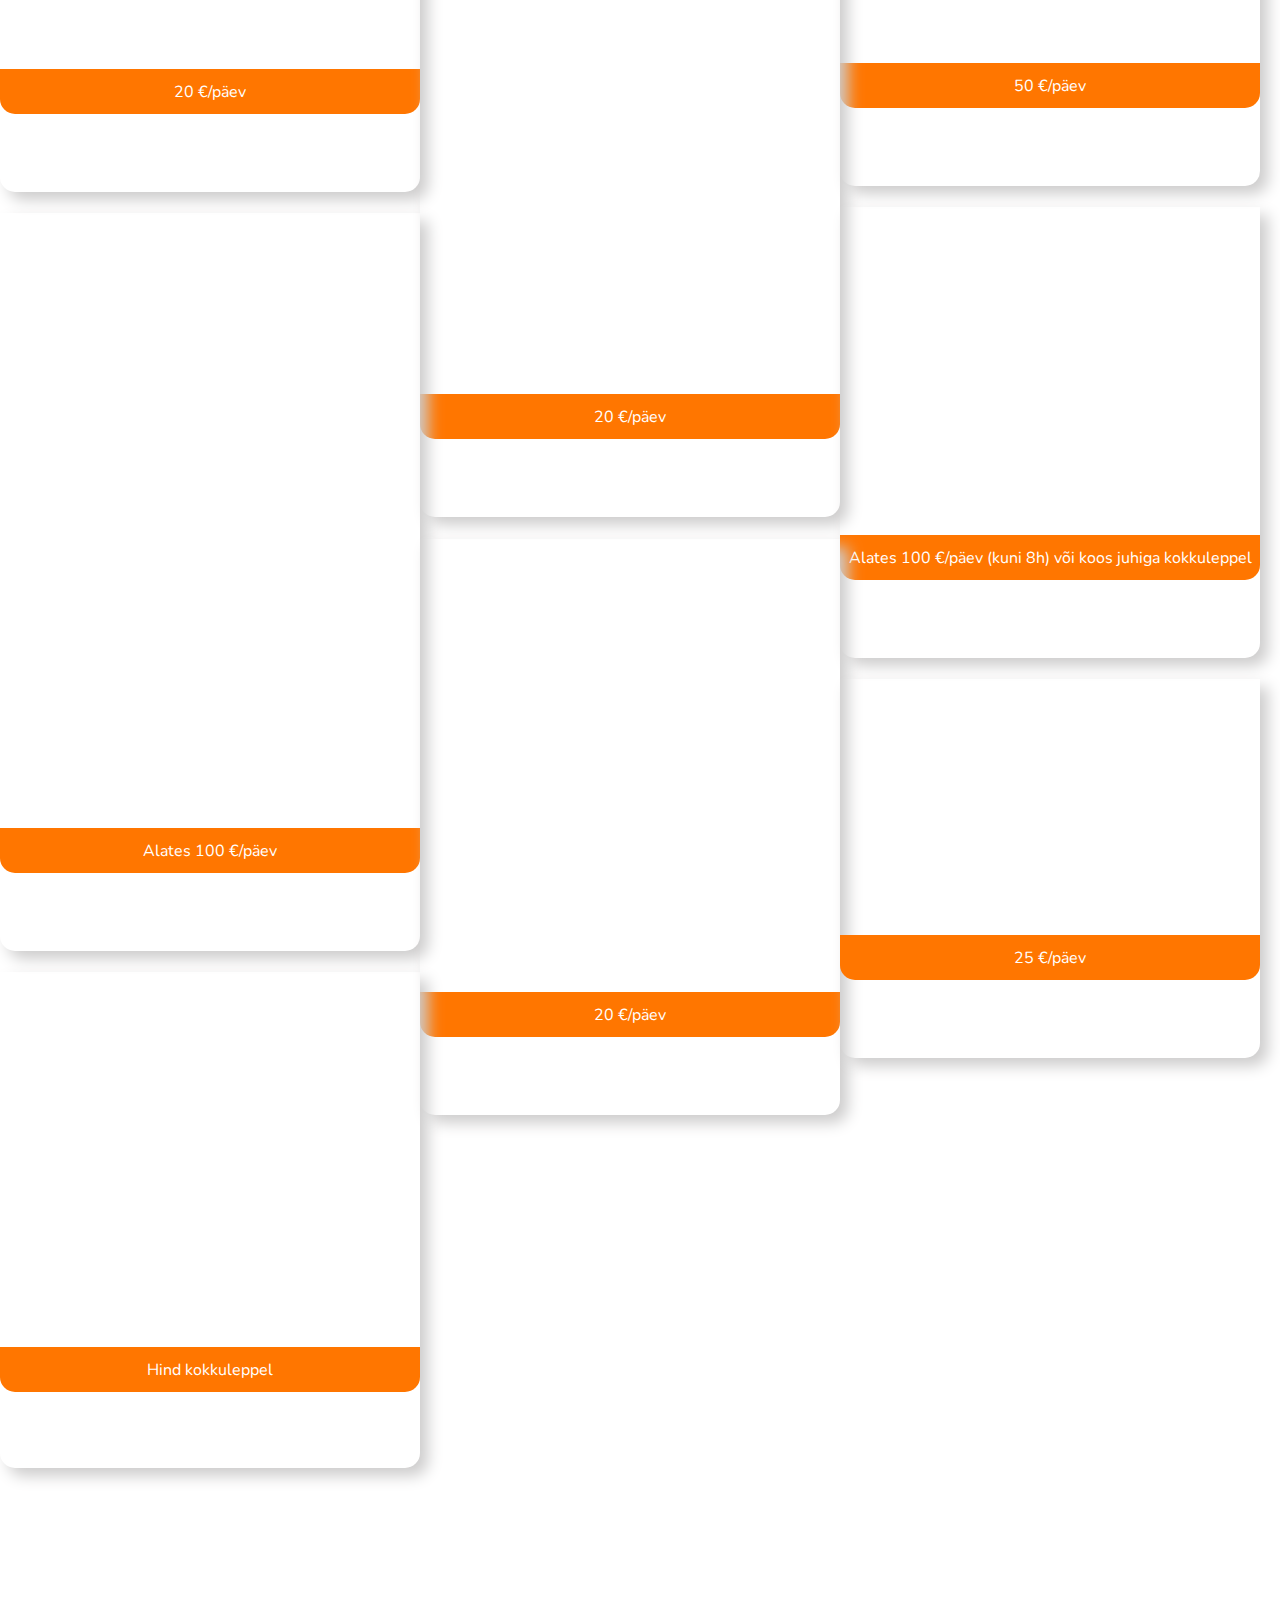
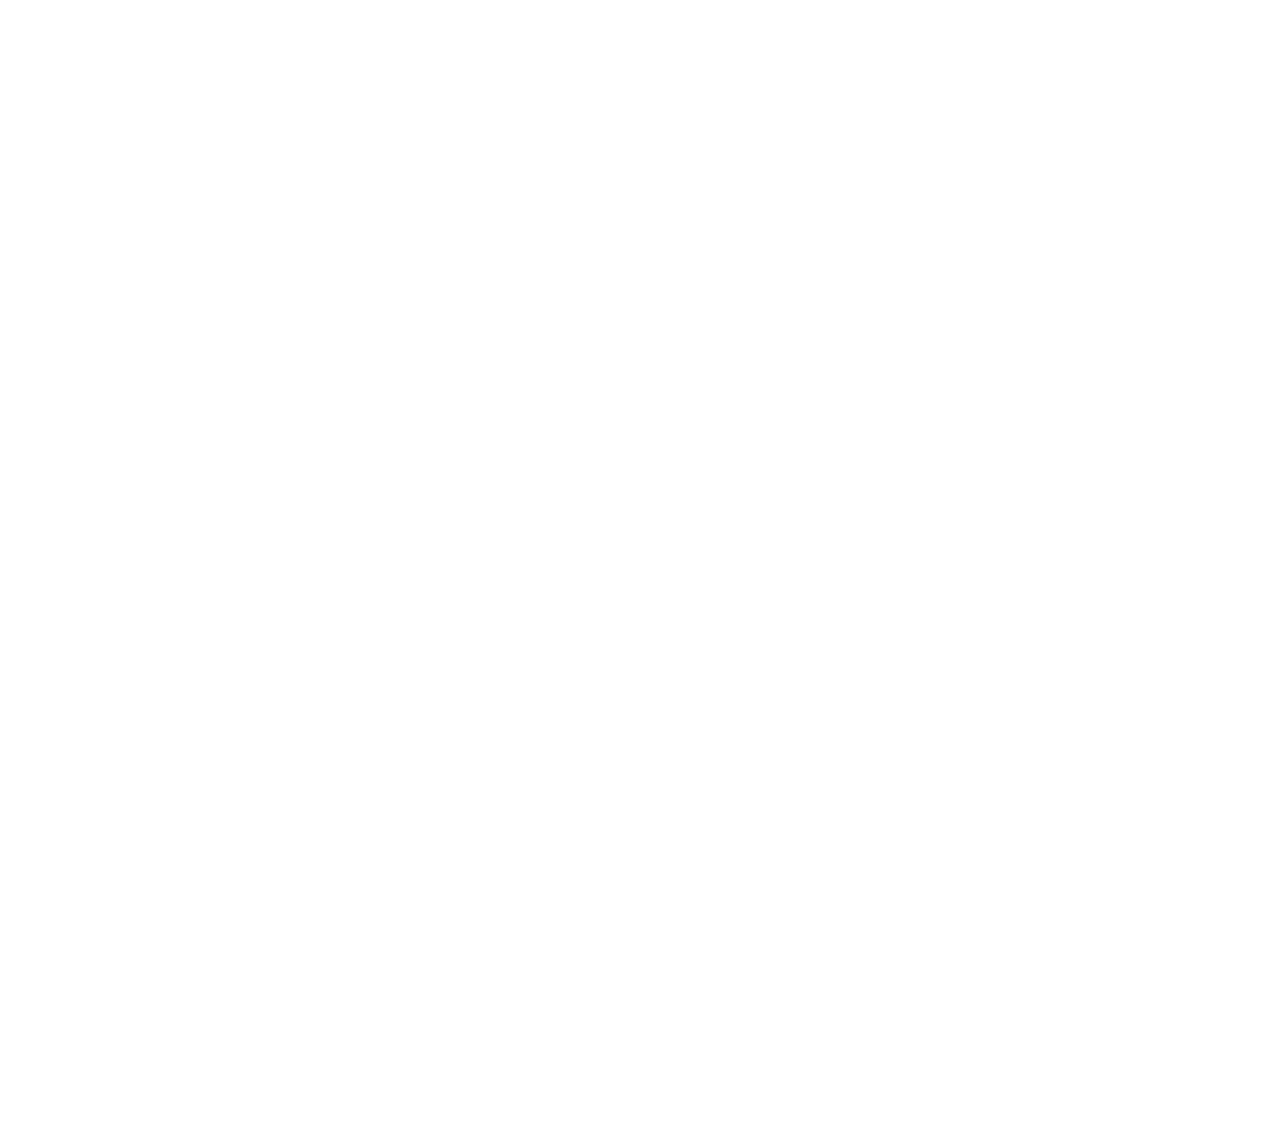
==== commit 72516d4c: "Update index.html" ====
--- a/index.html
+++ b/index.html
@@ -130,7 +130,7 @@
                 <a href="#masinad">
                     <span class="wow fadeInDown" data-wow-delay=".2s">Meie seadmed</span>
                     <h2 class="mb-15 wow fadeInUp" data-wow-delay=".4s">Tutvu seadmetega</h2>
-                    <p>Kõikidele hindadele lisandub käibemaks 20%</p>
+                    <p>Kõikidele hindadele lisandub käibemaks 22%</p>
                 </a>
             </div>
         </div>
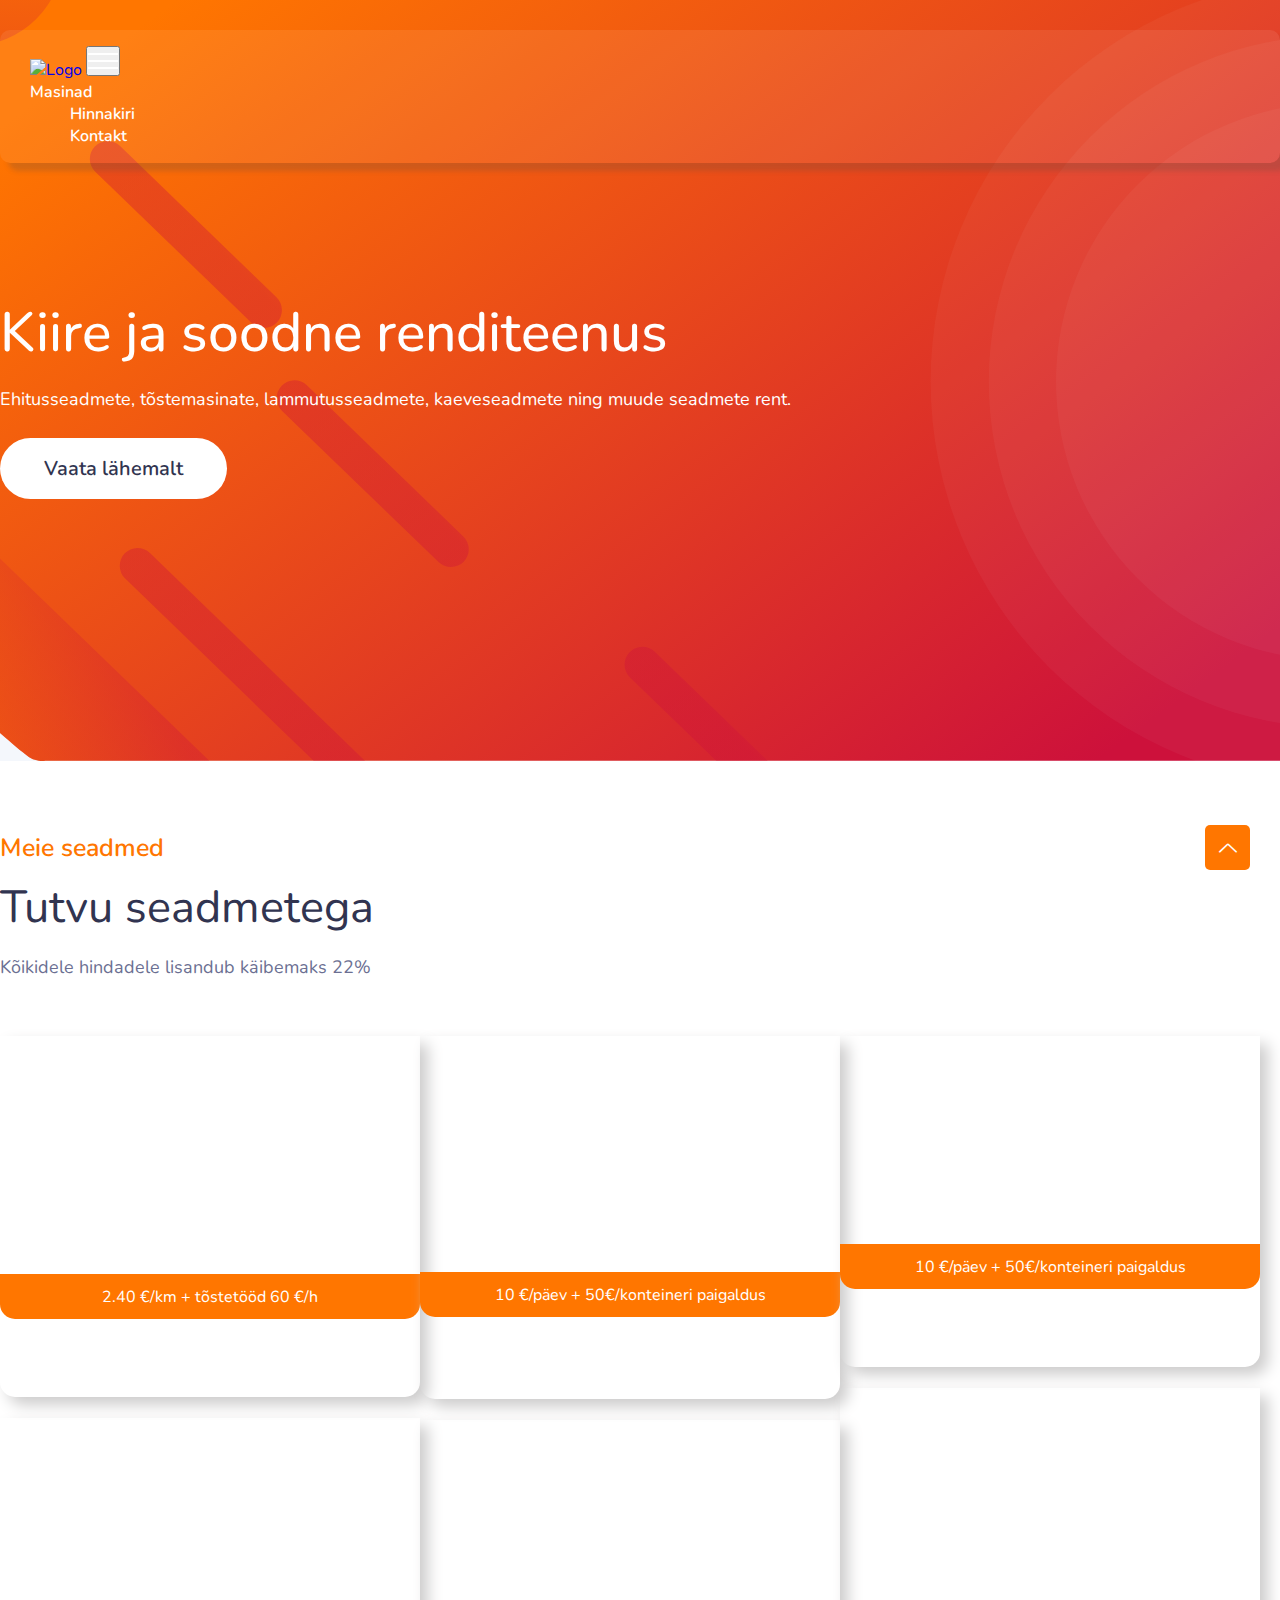
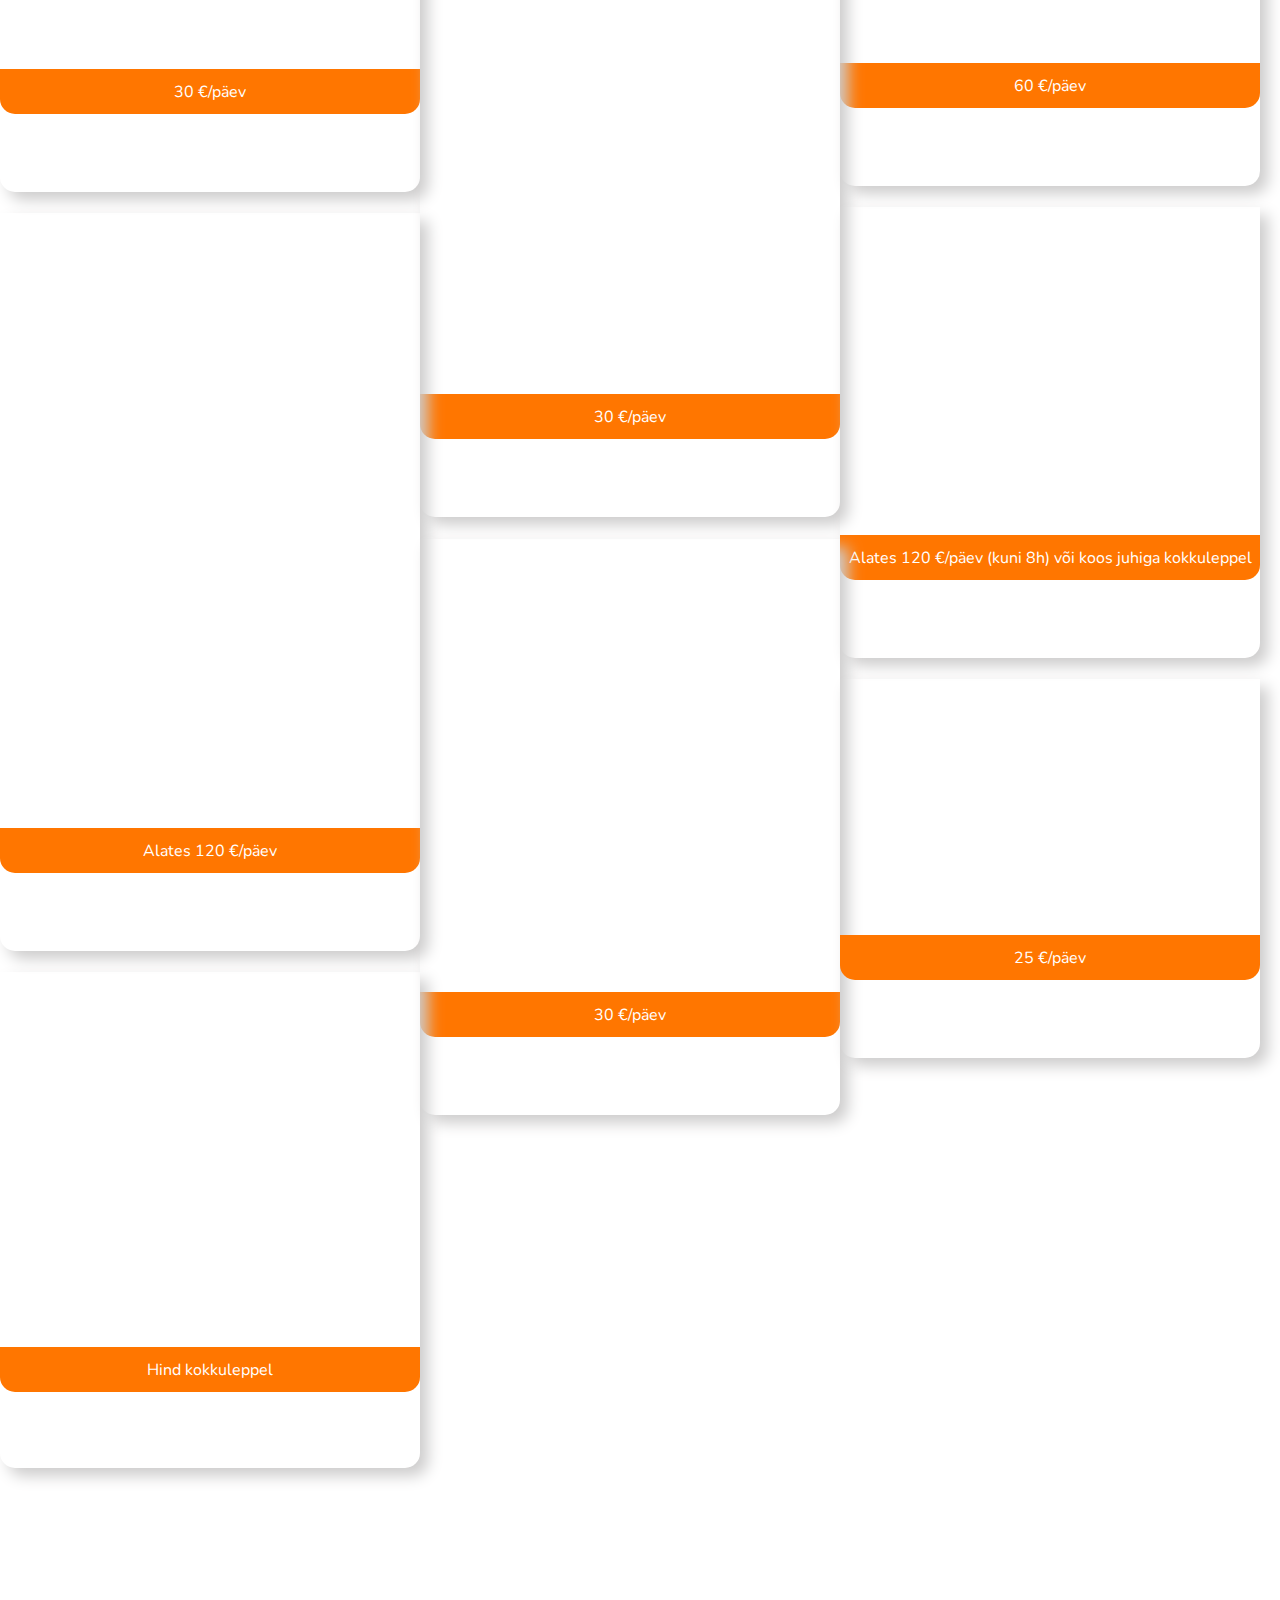
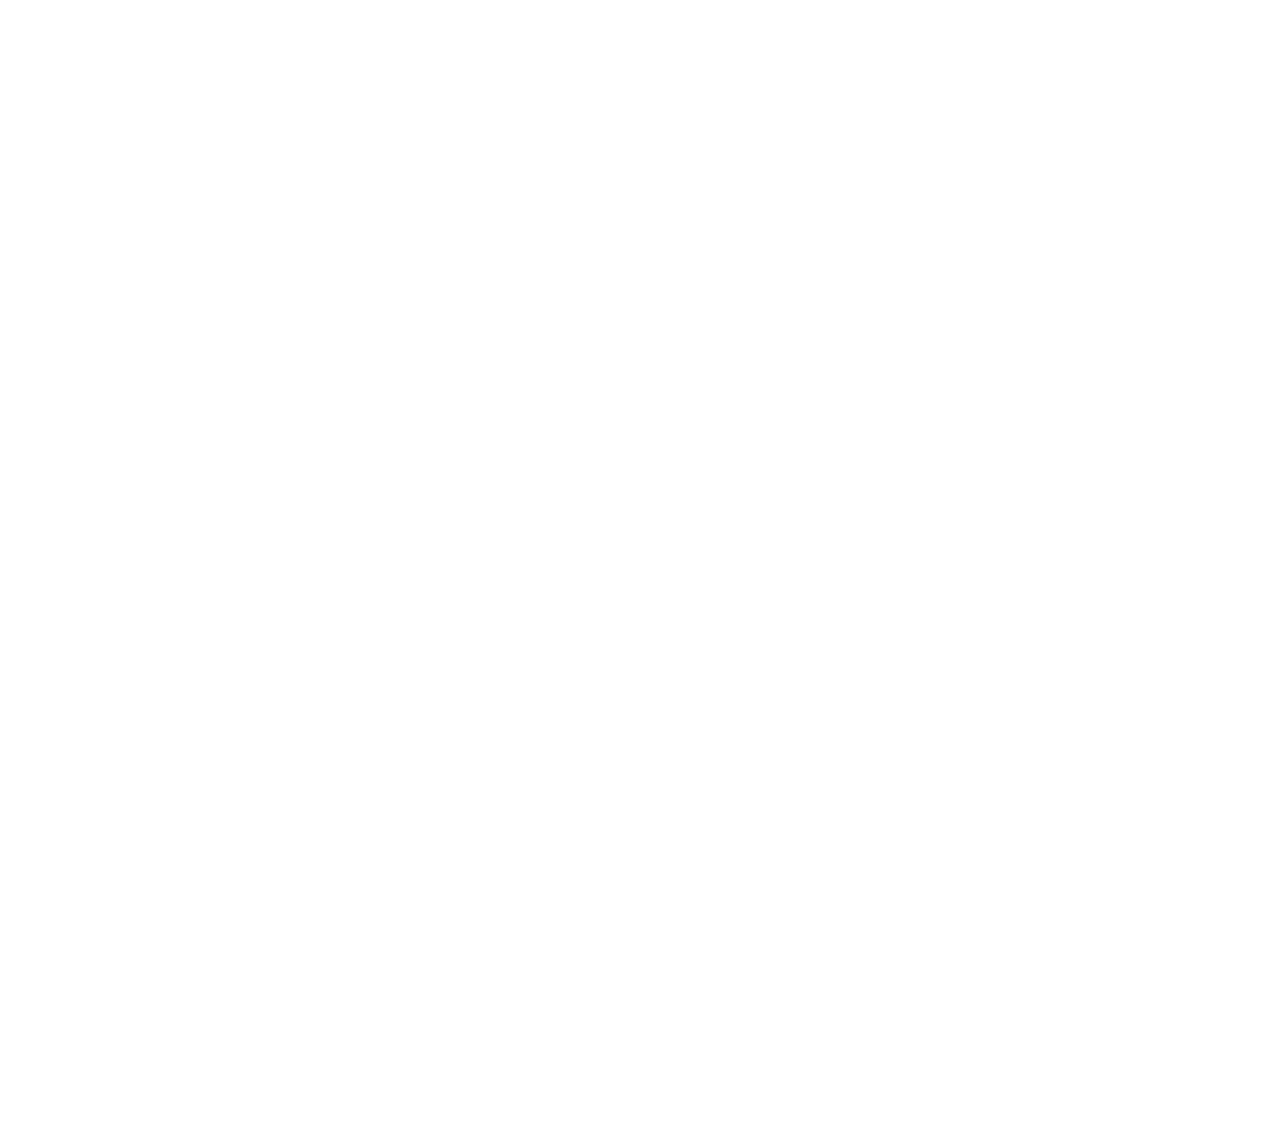
==== commit 1f9e2eaa: "Update index.html" ====
--- a/index.html
+++ b/index.html
@@ -163,7 +163,7 @@
                                 </div>
                             </div>
                             <div class="team-social-links">
-                                <span>2.00 €/km + tõstetööd 50 €/h</span>
+                                <span>2.40 €/km + tõstetööd 60 €/h</span>
                             </div>
                         </div>
                         <div class="team-info">
@@ -197,7 +197,7 @@
                                 </div>
                             </div>
                             <div class="team-social-links">
-                                <span>10 €/päev + 35€/konteineri paigaldus</span>
+                                <span>10 €/päev + 50€/konteineri paigaldus</span>
                             </div>
                         </div>
                         <div class="team-info">
@@ -263,7 +263,7 @@
                                 </div>
                             </div>
                             <div class="team-social-links">
-                                <span>50 €/päev</span>
+                                <span>60 €/päev</span>
                             </div>
                         </div>
                         <div class="team-info">
@@ -288,7 +288,7 @@
                                 </div>
                             </div>
                             <div class="team-social-links">
-                                <span>20 €/päev</span>
+                                <span>30 €/päev</span>
                             </div>
                         </div>
                         <div class="team-info">
@@ -313,7 +313,7 @@
                                 </div>
                             </div>
                             <div class="team-social-links">
-                                <span>20 €/päev</span>
+                                <span>30 €/päev</span>
                             </div>
                         </div>
                         <div class="team-info">
@@ -344,7 +344,7 @@
                                 </div>
                             </div>
                             <div class="team-social-links">
-                                <span>Alates 100 €/päev (kuni 8h) või koos juhiga kokkuleppel</span>
+                                <span>Alates 120 €/päev (kuni 8h) või koos juhiga kokkuleppel</span>
                             </div>
                         </div>
                         <div class="team-info">
@@ -374,7 +374,7 @@
                                 </div>
                             </div>
                             <div class="team-social-links">
-                                <span>Alates 100 €/päev</span> <!--TODO hind-->
+                                <span>Alates 120 €/päev</span> <!--TODO hind-->
                             </div>
                         </div>
                         <div class="team-info">
@@ -399,7 +399,7 @@
                                 </div>
                             </div>
                             <div class="team-social-links">
-                                <span>20 €/päev</span>
+                                <span>30 €/päev</span>
                             </div>
                         </div>
                         <div class="team-info">
